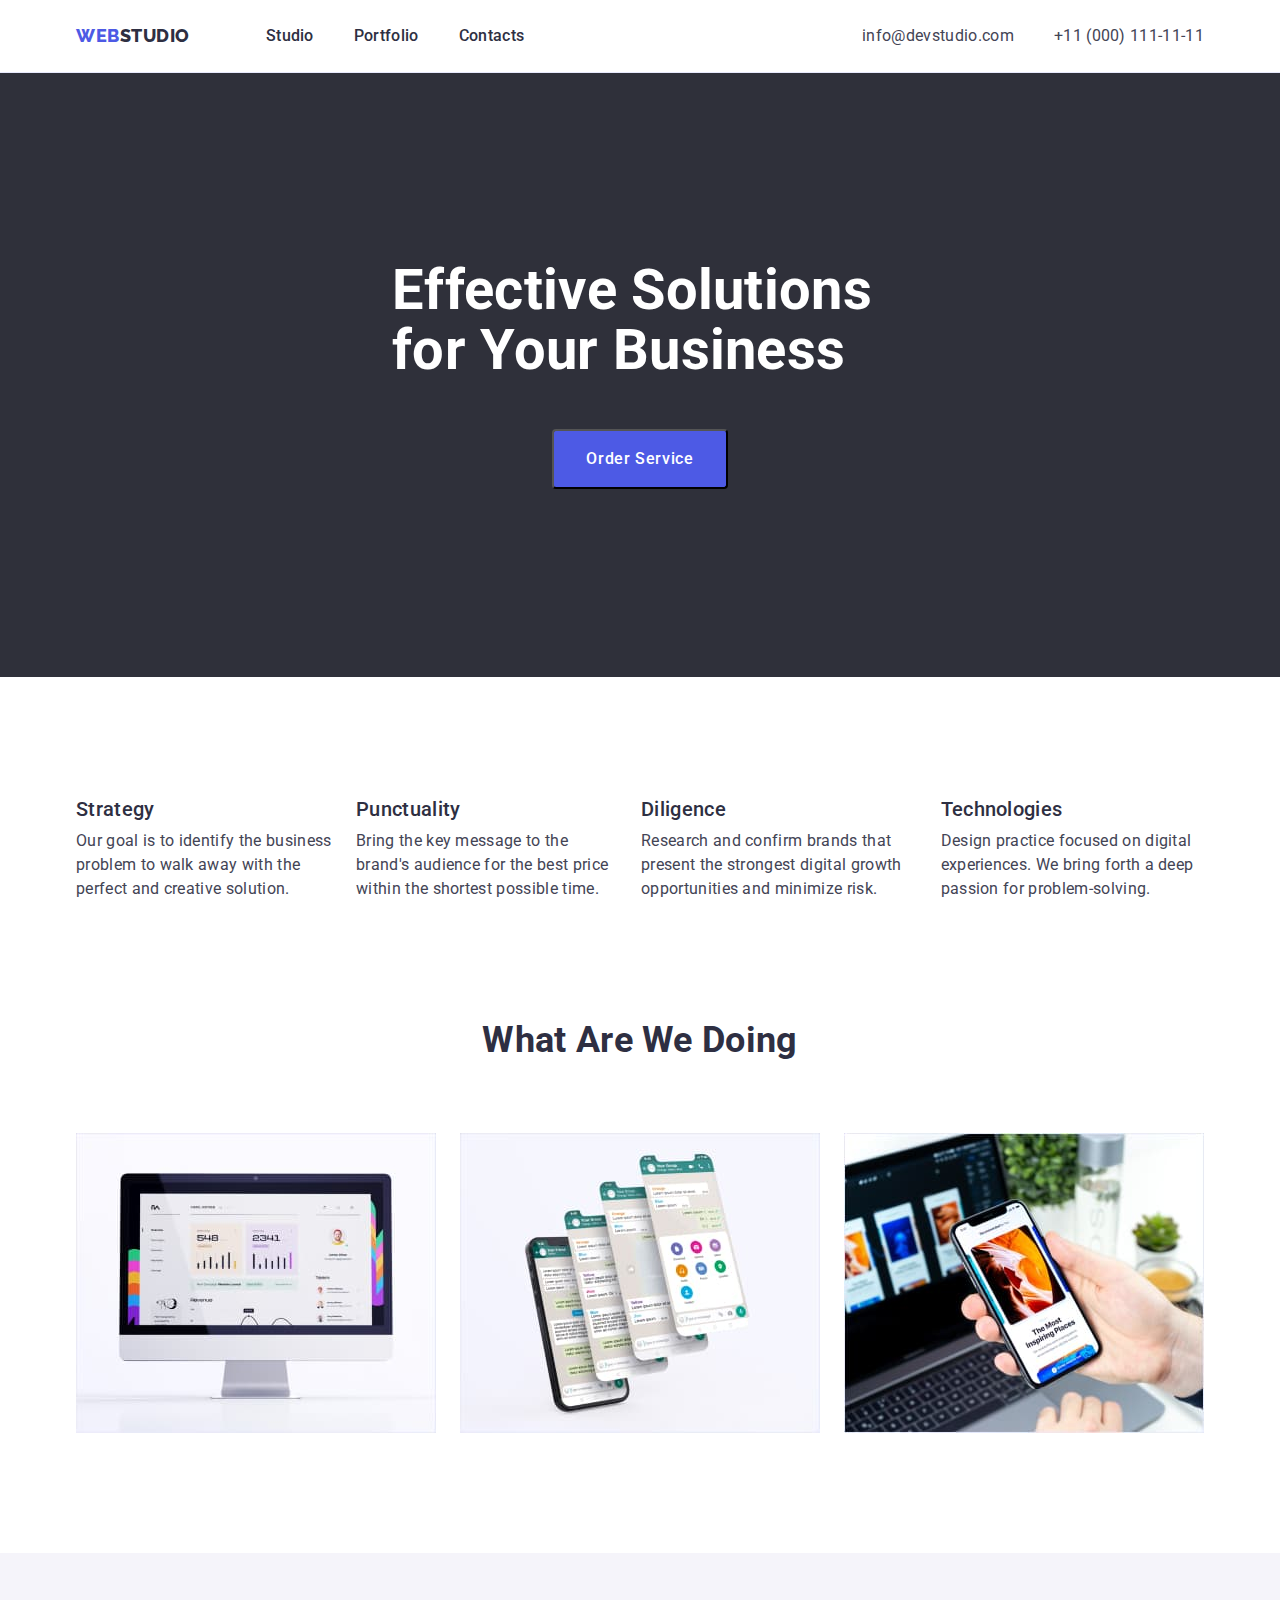
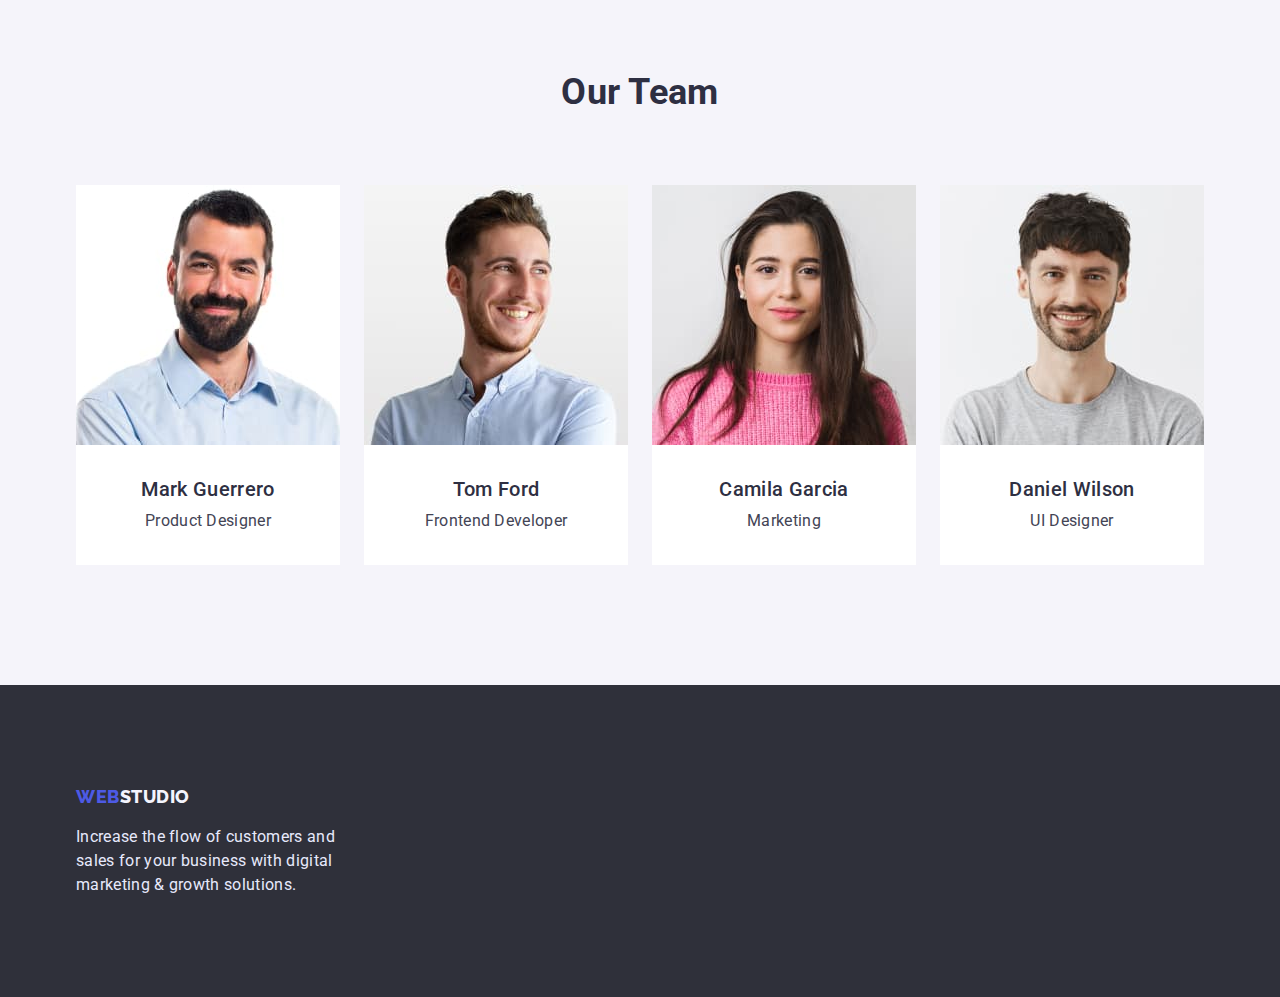
==== index.html @ ce70ad2a "Initial commit" ====
<!DOCTYPE html>
<html lang="en">
	<head>
		<meta charset="UTF-8" />
		<meta http-equiv="X-UA-Compatible" content="IE=edge" />
		<meta name="viewport" content="width=device-width, initial-scale=1.0" />
		<title>WebStudio</title>
		<link
			href="https://fonts.googleapis.com/css2?family=Raleway:wght@800&family=Roboto:wght@400;500;700;900&display=swap"
			rel="stylesheet"
		/>
		<link rel="stylesheet" href="https://cdn.jsdelivr.net/npm/modern-normalize@1.1.0/modern-normalize.min.css" />
		<link rel="stylesheet" href="css/styles.css" />
	</head>
	<body>
		<header class="page-header">
			<div class="conteiner page-header-conteiner">
				<nav class="nav">
					<a href="./index.html" class="logo-primary">WEB<span class="logo-secondary">STUDIO</span></a>
					<ul class="menu list">
						<li class="menu-item"><a href="./studio.html" class="link">Studio</a></li>
						<li class="menu-item"><a href="./portfolio.html" class="link">Portfolio</a></li>
						<li class="menu-item"><a href="contacts" class="link">Contacts</a></li>
					</ul>
				</nav>
				<ul class="list-contact">
					<li><a href="mailto:info@devstudio.com" class="header-address">info@devstudio.com</a></li>
					<li><a href="tel:+110001111111" class="header-address">+11 (000) 111-11-11</a></li>
				</ul>
			</div>
		</header>
		<!--Hero-->
		<main>
			<section class="hero">
				<div class="conteiner">
					<h1 class="hero-title">
						Effective Solutions for Your Business
					</h1>
					<button class="button-primary" type="button">Order Service</button>
				</div>
			</section>

			<section class="advan">
				<div class="conteiner">
					<h2 hidden>advantages</h2>
					<ul class="list li-advan">
						<li>
							<h3 class="advan-subtitle">Strategy</h3>
							<p class="advan-text">
								Our goal is to identify the business problem to walk away with the perfect and creative solution.
							</p>
						</li>
						<li>
							<h3 class="advan-subtitle">Punctuality</h3>
							<p class="advan-text">
								Bring the key message to the brand's audience for the best price within the shortest possible time.
							</p>
						</li>
						<li>
							<h3 class="advan-subtitle">Diligence</h3>
							<p class="advan-text">
								Research and confirm brands that present the strongest digital growth opportunities and minimize risk.
							</p>
						</li>
						<li>
							<h3 class="advan-subtitle">Technologies</h3>
							<p class="advan-text">
								Design practice focused on digital experiences. We bring forth a deep passion for problem-solving.
							</p>
						</li>
					</ul>
				</div>
			</section>
			<!--Our work-->
			<section class="work">
				<div class="conteiner">
					<h2 class="work-title">What are we doing</h2>
					<ul class="list li-work-img">
						<li>
							<img src="./images/img.jpg" alt="first" width="360" height="300" />
						</li>
						<li>
							<img src="./images/img2.jpg" alt="second" width="360" height="300" />
						</li>
						<li>
							<img src="./images/img3.jpg" alt="third" width="360" height="300" />
						</li>
					</ul>
				</div>
			</section>
			<!--Team-->
			<section class="team">
				<div class="conteiner">
					<h2 class="team-title">Our Team</h2>
					<ul class="list li-team">
						<li>
							<img src="./images/one.jpg" alt="firstu" width="264" />
							<div class="discr-team">
								<h3 class="team-subtitle">Mark Guerrero</h3>
								<p class="team-text">Product Designer</p>
							</div>
						</li>
						<li>
							<img src="./images/two.jpg" alt="firstm" width="264" />
							<div class="discr-team">
								<h3 class="team-subtitle">Tom Ford</h3>
								<p class="team-text">Frontend Developer</p>
							</div>
						</li>
						<li>
							<img src="./images/three.jpg" alt="secondm" width="264" />
							<div class="discr-team">
								<h3 class="team-subtitle">Camila Garcia</h3>
								<p class="team-text">Marketing</p>
							</div>
						</li>
						<li>
							<img src="./images/four.jpg" alt="thirdm" width="264" />
							<div class="discr-team">
								<h3 class="team-subtitle">Daniel Wilson</h3>
								<p class="team-text">UI Designer</p>
							</div>
						</li>
					</ul>
				</div>
			</section>
		</main>
		<footer class="footer">
			<div class="conteiner">
				<a href="./index.html" class="logo-primary-footer">WEB<span class="logo-secondary-footer">STUDIO</span></a>
				<p class="footer-info">
					Increase the flow of customers and sales for your business with digital marketing & growth solutions.
				</p>
			</div>
		</footer>
	</body>
</html>
---- css/styles.css ----
:root {
	--primary-text-color: #434455;
	--title-text-color: #2e2f42;
	--accent-color: #e5e5e5;
	--primary-white-color: #ffffff;
	--primary-links-color: #4d5ae5;
	--primary-background-color: #2f303a;
	--secondary-background-color: #f5f4fa;
}
body {
	color: var(--primary-text-color);
	font-family: Roboto, sans-serif;
	font-size: 16px;
	line-height: 1.5;
	letter-spacing: 0.02em;
}
h1,
h2,
h3,
h4,
p {
	margin-top: 0;
	margin-bottom: 0;
}

ul,
ol {
	margin-top: 0;
	margin-bottom: 0;
	padding-left: 0;
}

img {
	display: block;
	max-width: 100%;
	height: auto;
}
.conteiner {
	width: 1158px;
	margin-left: auto;
	margin-right: auto;
	padding-left: 15px;
	padding-right: 15px;
}
.conteiner-portfolio {
	display: flex;
	flex-wrap: wrap;
	gap: 48px 24px;
}

.list-contact {
	list-style: none;
	display: flex;
	margin-left: auto;
	gap: 40px;
}
.title-cover {
	display: none;
}
li {
	list-style: none;
}
.link,
.logo-primary,
.logo-secondary,
.logo-primary-footer,
.logo-secondary-footer,
.header-address,
.footer-address,
.footer-info,
.main-link,
.hero-link {
	text-decoration: none;
}
.page-header {
	padding-top: 24px;
	padding-bottom: 24px;
	background-color: var(--primary-white-color);
}
.page-header-conteiner {
	display: flex;
	align-items: center;
}
.nav {
	display: flex;
	align-items: center;
}
.menu {
	font-weight: 500;
	font-size: 16px;
	line-height: 1.5;
	letter-spacing: 0.02em;
	display: flex;
	align-items: center;
	margin-left: auto;
	margin-right: auto;
	gap: 40px;
}
.menu-item:not(:last-child) {
}
.logo-primary,
.logo-primary-footer {
	display: block;
	margin-right: 76px;
	color: var(--primary-links-color);
	font-family: "Raleway";
	font-style: normal;
	font-weight: 800;
	font-size: 18px;
	line-height: 1.33;
	letter-spacing: 0.03em;
	text-transform: uppercase;
}
.logo-secondary {
	color: var(--title-text-color);
}
.link {
	color: var(--title-text-color);
}
.link:hover,
.link:focus {
	color: var(--primary-links-color);
}
.header-address {
	color: var(--primary-text-color);
	font-style: normal;
}
.header-address:hover,
.header-address:focus {
	color: var(--primary-links-color);
}
.hero {
	padding: 188px 0px;
	background-color: var(--primary-background-color);
}
.hero-title {
	display: flex;
	width: 496px;
	margin-left: auto;
	margin-right: auto;
	margin-bottom: 48px;
	color: var(--primary-white-color);
	font-style: normal;
	font-weight: 700;
	font-size: 56px;
	line-height: 1.07;
}
.button-primary {
	padding: 16px 32px;
	gap: 10px;
	border-radius: 4px;
	display: flex;
	margin-left: auto;
	margin-right: auto;
	color: var(--primary-white-color);
	background-color: var(--primary-links-color);
	font-family: inherit;
	font-style: normal;
	font-weight: 500;
	font-size: 16px;
	line-height: 1.5;
	letter-spacing: 0.04em;
	cursor: pointer;
}
.button-primary:hover,
.button-primary:focus {
	background-color: #404bbf;
}
.advan {
	padding-top: 120px;
	padding-bottom: 120px;
	background-color: var(--primary-white-color);
}
.li-advan {
	display: flex;
	margin-left: auto;
	margin-right: auto;
	gap: 24px;
}

.advan-subtitle {
	margin-bottom: 8px;
	color: var(--title-text-color);
	font-weight: 500;
	font-size: 20px;
	line-height: 1.2;
}
.advan-text {
	color: var(--primary-text-color);
}
.work {
	padding-top: 0px;
	padding-bottom: 120px;
	background-color: var(--primary-white-color);
}
.li-work-img {
	display: flex;
	align-items: center;
	margin-left: auto;
	margin-right: auto;
	gap: 24px;
	max-width: 100%;
	height: auto;
}
.work-title {
	color: var(--title-text-color);
}
.work-title,
.team-title {
	margin-bottom: 72px;
	font-weight: 700;
	font-size: 36px;
	line-height: 1.11;
	text-align: center;
	text-transform: capitalize;
}
.team {
	padding-top: 120px;
	padding-bottom: 120px;
	background-color: var(--secondary-background-color);
}
.team-title {
	color: var(--title-text-color);
}
.li-team {
	display: flex;
	align-items: center;
	margin-left: auto;
	margin-right: auto;
	gap: 24px;
}
.discr-team {
	display: flex;
	flex-direction: column;
	padding: 32px 16px;
	background: #ffffff;
	text-align: center;
}
.team-subtitle {
	margin-bottom: 8px;
	color: var(--title-text-color);
	font-size: 20px;
	font-weight: 500;
	line-height: 1.2;
	text-align: center;
}
.team-text {
	color: var(--primary-text-color);
}
.footer {
	padding: 100px 0;
	background-color: var(--primary-background-color);
}
.logo-primary-footer {
	margin-bottom: 16px;
}
.logo-secondary-footer {
	color: #f4f4fd;
}
.footer-info {
	width: 264px;
	color: #e7e9fc;
}

/* css for another classes portfolio.html */
.page-header {
	border-top: none;
	border-bottom: 1px solid #e7e9fc;
}

.portfolio {
	padding-top: 96px;
	padding-bottom: 120px;
	background-color: var(--primary-white-color);
}
.li-list-conteiner-portfolio {
	flex-wrap: wrap;
	display: flex;
	gap: 48px 24px;
}
.li-title-cover {
	display: flex;
	gap: 24px;
	margin-bottom: 72px;
	justify-content: center;
}
.filters {
	border: 1px solid #e7e9fc;
	border-radius: 4px;
	padding: 12px 24px;
	background-color: #f4f4fd;
	color: var(--primary-links-color);
	font-size: 16px;
	line-height: 1.5;
	font-family: inherit;
	font-weight: 500;
	letter-spacing: 0.04em;
	cursor: pointer;
}
.filters:not(:last-child) {
	margin-right: 24px;
}
.filters:hover,
.filters:focus {
	border-color: var(--primary-links-color);
	background-color: var(--primary-links-color);
	color: var(--primary-white-color);
}
.projects {
	background-color: var(--primary-white-color);
}
.projects-subtitle {
	margin-bottom: 8px;
	color: var(--title-text-color);
	font-size: 20px;
	font-weight: 500;
	line-height: 1.2;
}
.projects-text {
	color: var(--primary-text-color);
}
.border-img-dscr {
	border: 1px solid #e7e9fc;
	border-top: none;
	padding: 32px 16px;
}
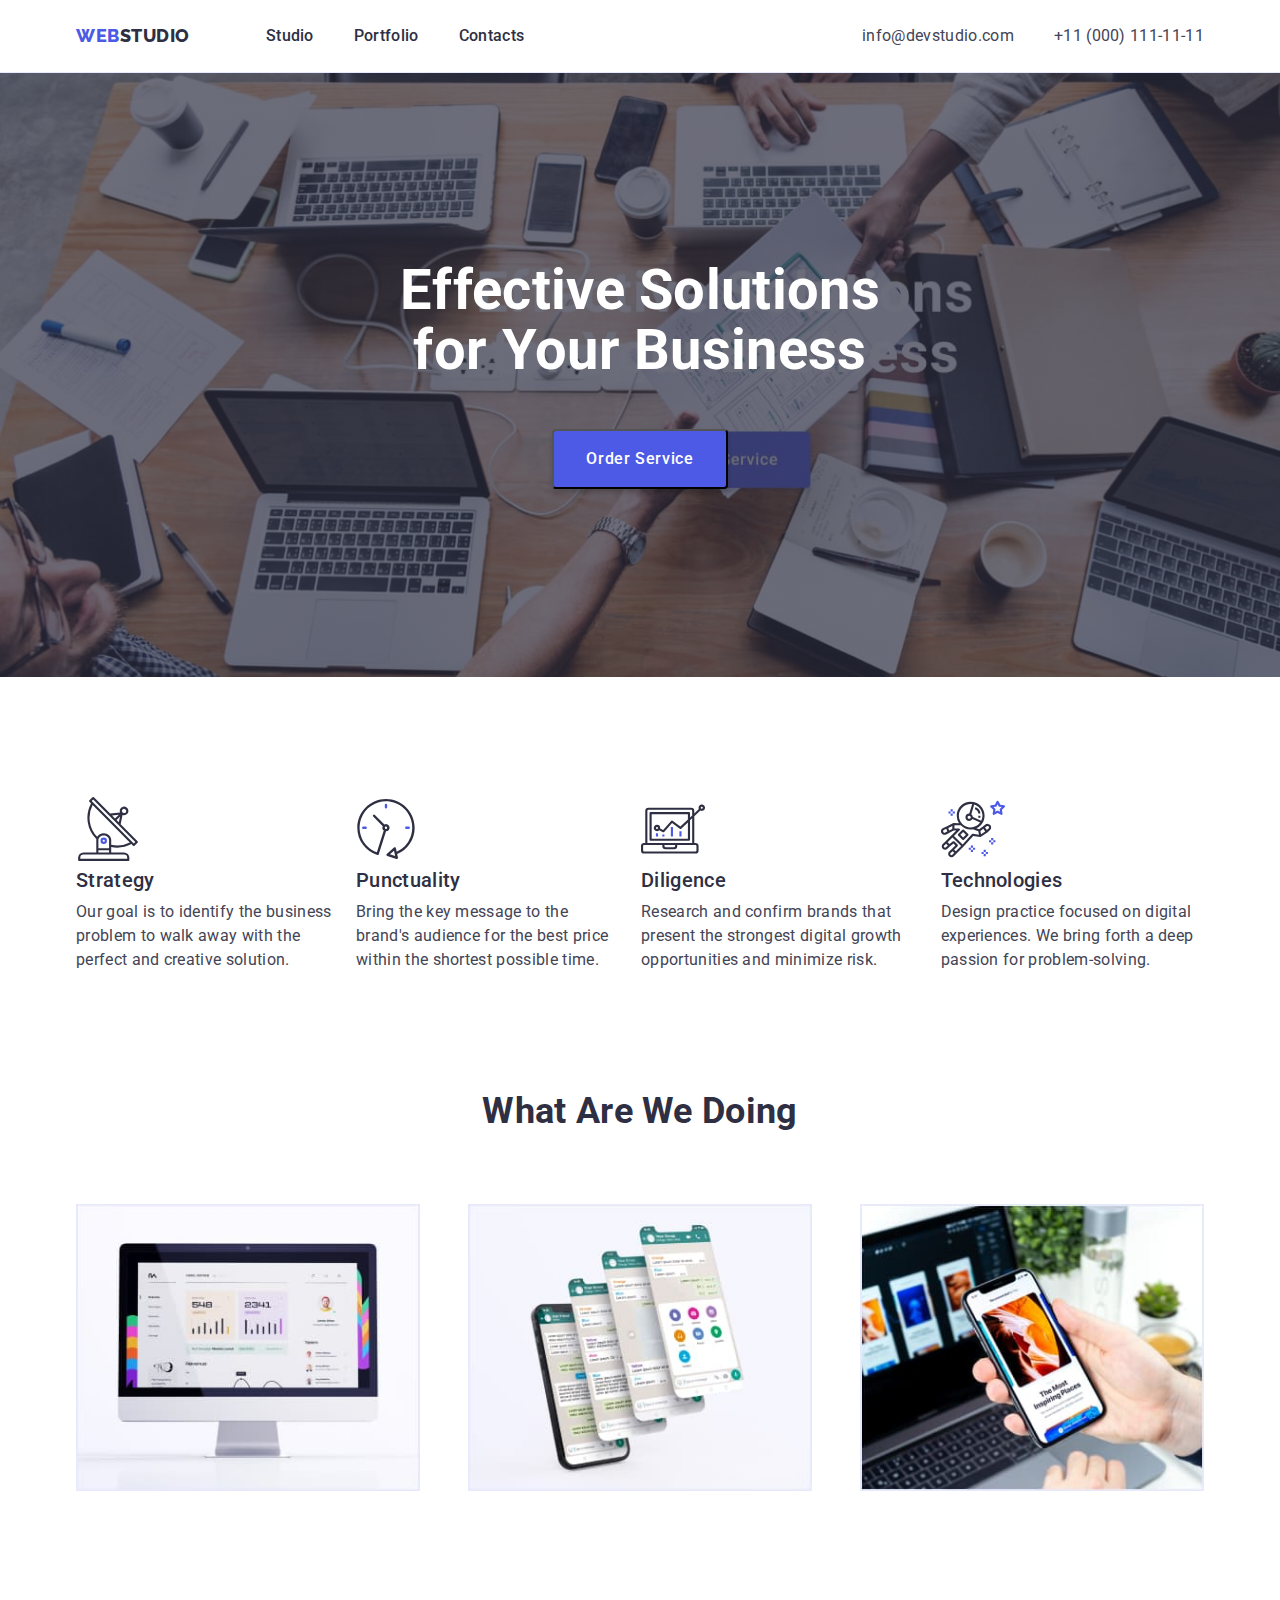
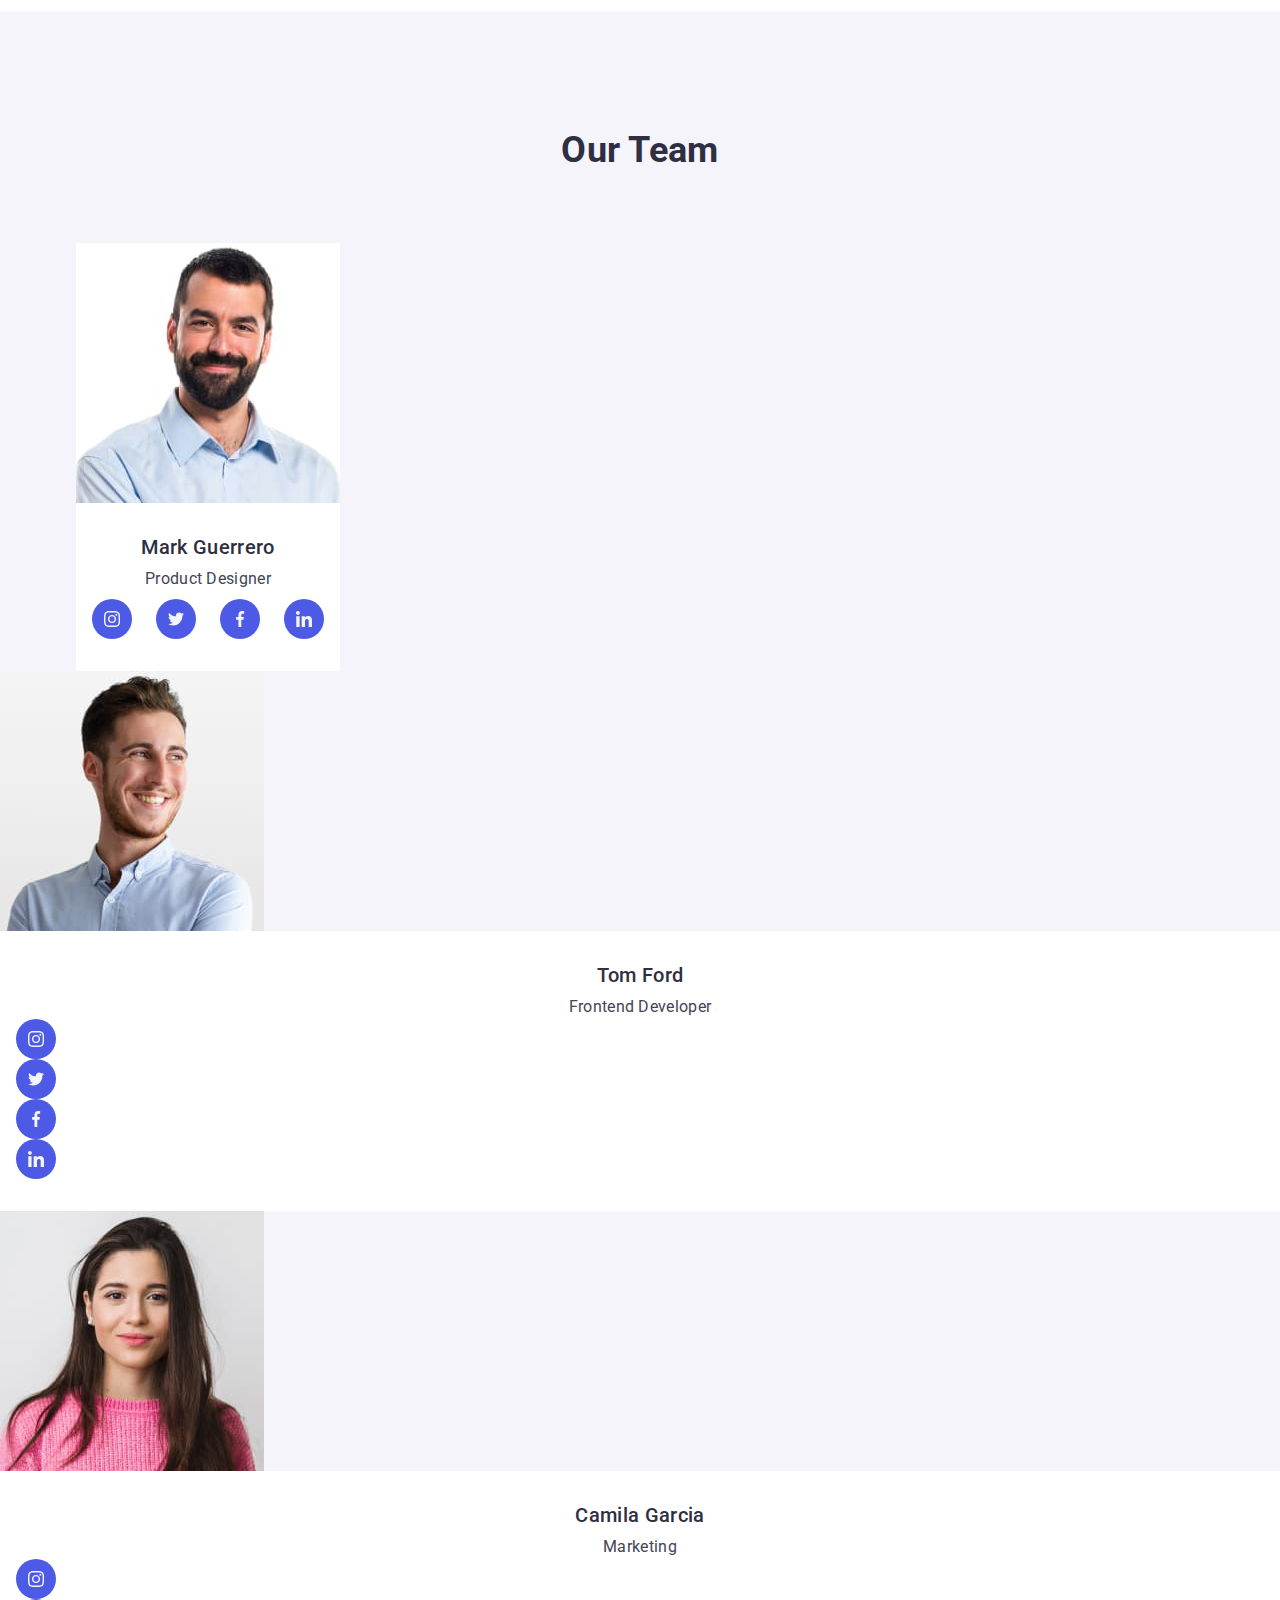
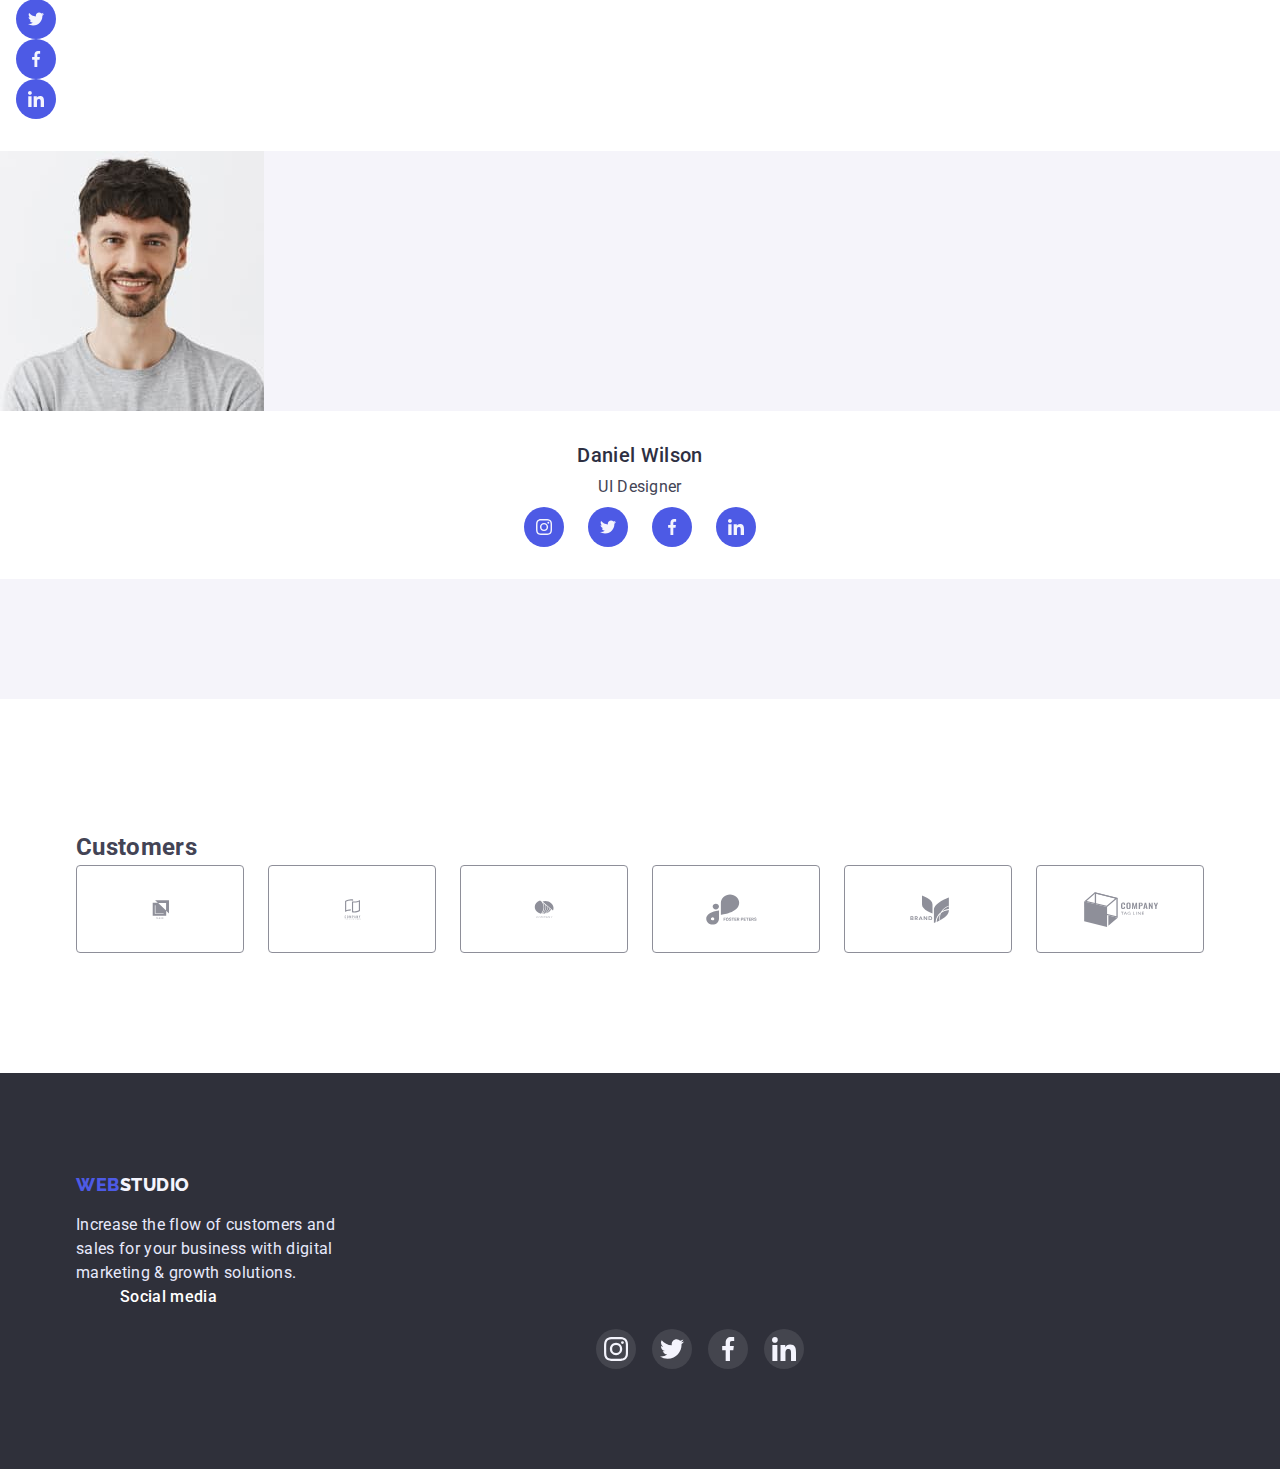
==== commit 9a5d3adf: "1" ====
--- a/index.html
+++ b/index.html
@@ -44,25 +44,45 @@
 				<div class="conteiner">
 					<h2 hidden>advantages</h2>
 					<ul class="list li-advan">
-						<li>
+						<li class="advan-li-item">
+							<div class="advan-box">
+								<svg class="advan-icon" width="64px" height="64px">
+									<use href="./images/sprite.svg#icon-antenna"></use>
+								</svg>
+							</div>
 							<h3 class="advan-subtitle">Strategy</h3>
 							<p class="advan-text">
 								Our goal is to identify the business problem to walk away with the perfect and creative solution.
 							</p>
 						</li>
-						<li>
+						<li class="advan-li-item">
+							<div class="advan-box">
+								<svg class="advan-icon" width="60px" height="64px">
+									<use href="./images/sprite.svg#icon-clock"></use>
+								</svg>
+							</div>
 							<h3 class="advan-subtitle">Punctuality</h3>
 							<p class="advan-text">
 								Bring the key message to the brand's audience for the best price within the shortest possible time.
 							</p>
 						</li>
-						<li>
+						<li class="advan-li-item">
+							<div class="advan-box">
+								<svg class="advan-icon" width="64px" height="64px">
+									<use href="./images/sprite.svg#icon-diagram"></use>
+								</svg>
+							</div>
 							<h3 class="advan-subtitle">Diligence</h3>
 							<p class="advan-text">
 								Research and confirm brands that present the strongest digital growth opportunities and minimize risk.
 							</p>
 						</li>
-						<li>
+						<li class="advan-li-item">
+							<div class="advan-box">
+								<svg class="advan-icon" width="64px" height="64px">
+									<use href="./images/sprite.svg#icon-astronaut"></use>
+								</svg>
+							</div>
 							<h3 class="advan-subtitle">Technologies</h3>
 							<p class="advan-text">
 								Design practice focused on digital experiences. We bring forth a deep passion for problem-solving.
@@ -76,13 +96,13 @@
 				<div class="conteiner">
 					<h2 class="work-title">What are we doing</h2>
 					<ul class="list li-work-img">
-						<li>
+						<li class="work-list-item">
 							<img src="./images/img.jpg" alt="first" width="360" height="300" />
 						</li>
-						<li>
+						<li class="work-list-item">
 							<img src="./images/img2.jpg" alt="second" width="360" height="300" />
 						</li>
-						<li>
+						<li class="work-list-item">
 							<img src="./images/img3.jpg" alt="third" width="360" height="300" />
 						</li>
 					</ul>
@@ -93,37 +113,216 @@
 				<div class="conteiner">
 					<h2 class="team-title">Our Team</h2>
 					<ul class="list li-team">
-						<li>
+						<li class="team-list">
 							<img src="./images/one.jpg" alt="firstu" width="264" />
 							<div class="discr-team">
 								<h3 class="team-subtitle">Mark Guerrero</h3>
 								<p class="team-text">Product Designer</p>
-							</div>
-						</li>
-						<li>
+								 <ul class="socnet-list">
+                <li>
+                  <a href="" class="socnet-link">
+                    <svg class="socnet-icon" width="16px" height="16px">
+                      <use href="./images/sprite.svg#icon-instagram"></use>
+                    </svg>
+                  </a>
+                </li>
+                <li>
+                  <a href="" class="socnet-link">
+                    <svg class="socnet-icon" width="16px" height="16px">
+                      <use href="./images/sprite.svg#icon-twitter"></use>
+                    </svg>
+                  </a>
+                </li>
+                <li>
+                  <a href="" class="socnet-link">
+                    <svg class="socnet-icon" width="16px" height="16px">
+                      <use href="./images/sprite.svg#icon-facebook"></use>
+                    </svg>
+                  </a>
+                </li>
+                <li>
+                  <a href="" class="socnet-link">
+                    <svg class="socnet-icon" width="16px" height="16px">
+                      <use href="./images/sprite.svg#icon-linkedin"></use>
+                    </svg>
+                  </a>
+                </li>
+              </ul>
+            </li>
+							</div>
+						</li>
+						<li class="team-list">
 							<img src="./images/two.jpg" alt="firstm" width="264" />
 							<div class="discr-team">
 								<h3 class="team-subtitle">Tom Ford</h3>
 								<p class="team-text">Frontend Developer</p>
-							</div>
-						</li>
-						<li>
+									 <ul class="socnet list">
+                <li>
+                  <a href="" class="socnet-link">
+                    <svg class="socnet-icon" width="16px" height="16px">
+                      <use href="./images/sprite.svg#icon-instagram"></use>
+                    </svg>
+                  </a>
+                </li>
+                <li>
+                  <a href="" class="socnet-link">
+                    <svg class="socnet-icon" width="16px" height="16px">
+                      <use href="./images/sprite.svg#icon-twitter"></use>
+                    </svg>
+                  </a>
+                </li>
+                <li>
+                  <a href="" class="socnet-link">
+                    <svg class="socnet-icon" width="16px" height="16px">
+                      <use href="./images/sprite.svg#icon-facebook"></use>
+                    </svg>
+                  </a>
+                </li>
+                <li>
+                  <a href="" class="socnet-link">
+                    <svg class="socnet-icon" width="16px" height="16px">
+                      <use href="./images/sprite.svg#icon-linkedin"></use>
+                    </svg>
+                  </a>
+                </li>
+              </ul>
+            </li>
+							</div>
+						</li>
+							</div>
+						</li>
+						<li class="team-list">
 							<img src="./images/three.jpg" alt="secondm" width="264" />
 							<div class="discr-team">
 								<h3 class="team-subtitle">Camila Garcia</h3>
 								<p class="team-text">Marketing</p>
-							</div>
-						</li>
-						<li>
+									 <ul class="socnet list">
+                <li>
+                  <a href="" class="socnet-link">
+                    <svg class="socnet-icon" width="16px" height="16px">
+                      <use href="./images/sprite.svg#icon-instagram"></use>
+                    </svg>
+                  </a>
+                </li>
+                <li>
+                  <a href="" class="socnet-link">
+                    <svg class="socnet-icon" width="16px" height="16px">
+                      <use href="./images/sprite.svg#icon-twitter"></use>
+                    </svg>
+                  </a>
+                </li>
+                <li>
+                  <a href="" class="socnet-link">
+                    <svg class="socnet-icon" width="16px" height="16px">
+                      <use href="./images/sprite.svg#icon-facebook"></use>
+                    </svg>
+                  </a>
+                </li>
+                <li>
+                  <a href="" class="socnet-link">
+                    <svg class="socnet-icon" width="16px" height="16px">
+                      <use href="./images/sprite.svg#icon-linkedin"></use>
+                    </svg>
+                  </a>
+                </li>
+              </ul>
+            </li>
+							</div>
+						</li>
+							</div>
+						</li>
+						<li class="team-list">
 							<img src="./images/four.jpg" alt="thirdm" width="264" />
 							<div class="discr-team">
 								<h3 class="team-subtitle">Daniel Wilson</h3>
 								<p class="team-text">UI Designer</p>
+									 <ul class="socnet-list">
+                <li>
+                  <a href="" class="socnet-link">
+                    <svg class="socnet-icon" width="16px" height="16px">
+                      <use href="./images/sprite.svg#icon-instagram"></use>
+                    </svg>
+                  </a>
+                </li>
+                <li>
+                  <a href="" class="socnet-link">
+                    <svg class="socnet-icon" width="16px" height="16px">
+                      <use href="./images/sprite.svg#icon-twitter"></use>
+                    </svg>
+                  </a>
+                </li>
+                <li>
+                  <a href="" class="socnet-link">
+                    <svg class="socnet-icon" width="16px" height="16px">
+                      <use href="./images/sprite.svg#icon-facebook"></use>
+                    </svg>
+                  </a>
+                </li>
+                <li>
+                  <a href="" class="socnet-link">
+                    <svg class="socnet-icon" width="16px" height="16px">
+                      <use href="./images/sprite.svg#icon-linkedin"></use>
+                    </svg>
+                  </a>
+                </li>
+              </ul>
+            </li>
+							</div>
+						</li>
 							</div>
 						</li>
 					</ul>
 				</div>
 			</section>
+			  <section class="customers-conteiner">
+        <div class="conteiner">
+          <h2 class="section-title">Customers</h2>
+          <ul class="list customer-list">
+            <li class="customer-list-item">
+              <a href="" class="customer-link">
+                <svg class="customer-icon" width="41px" height="47px">
+                  <use href="./images/sprite.svg#icon-company1"></use>
+                </svg>
+              </a>
+            </li>
+            <li class="customer-list-item">
+              <a href="" class="customer-link">
+                <svg class="customer-icon" width="40px" height="52px">
+                  <use href="./images/sprite.svg#icon-company2"></use>
+                </svg>
+              </a>
+            </li>
+            <li class="customer-list-item">
+              <a href="" class="customer-link">
+                <svg class="customer-icon" width="44px" height="41px">
+                  <use href="./images/sprite.svg#icon-company3"></use>
+                </svg>
+              </a>
+            </li>
+            <li class="customer-list-item">
+              <a href="" class="customer-link">
+                <svg class="customer-icon" width="84px" height="41px">
+                  <use href="./images/sprite.svg#icon-company4"></use>
+                </svg>
+              </a>
+            </li>
+            <li class="customer-list-item">
+              <a href="" class="customer-link">
+                <svg class="customer-icon" width="63px" height="45px">
+                  <use href="./images/sprite.svg#icon-company5"></use>
+                </svg>
+              </a>
+            </li>
+            <li class="customer-list-item">
+              <a href="" class="customer-link">
+                <svg class="customer-icon" width="94px" height="44px">
+                  <use href="./images/sprite.svg#icon-company6"></use>
+                </svg>
+              </a>
+            </li>
+          </ul>
+        </div>
+      </section>
 		</main>
 		<footer class="footer">
 			<div class="conteiner">
@@ -132,6 +331,39 @@
 					Increase the flow of customers and sales for your business with digital marketing & growth solutions.
 				</p>
 			</div>
+			 <div class="footer-socmed-block">
+          <p class="footer-socmed-text">Social media</p>
+          <ul class="list footer-socmed-list">
+            <li>
+              <a href="" class="footer-social-list-link">
+                <svg class="socmed-icon" width="24px" height="24px">
+                  <use href="./images/sprite.svg#icon-instagram"></use>
+                </svg>
+              </a>
+            </li>
+            <li>
+              <a href="" class="footer-social-list-link">
+                <svg class="socmed-icon" width="24px" height="24px">
+                  <use href="./images/sprite.svg#icon-twitter"></use>
+                </svg>
+              </a>
+            </li>
+            <li>
+              <a href="" class="footer-social-list-link">
+                <svg class="socmed-icon" width="24px" height="24px">
+                  <use href="./images/sprite.svg#icon-facebook"></use>
+                </svg>
+              </a>
+            </li>
+            <li>
+              <a href="" class="footer-social-list-link">
+                <svg class="socmed-icon" width="24px" height="24px">
+                  <use href="./images/sprite.svg#icon-linkedin"></use>
+                </svg>
+              </a>
+            </li>
+          </ul>
+        </div>
 		</footer>
 	</body>
 </html>
--- a/css/styles.css
+++ b/css/styles.css
@@ -6,6 +6,8 @@
 	--primary-links-color: #4d5ae5;
 	--primary-background-color: #2f303a;
 	--secondary-background-color: #f5f4fa;
+	--icons-fill-color: #8e8f99;
+	--footer-active-color: #31d0aa;
 }
 body {
 	color: var(--primary-text-color);
@@ -132,6 +134,12 @@
 .hero {
 	padding: 188px 0px;
 	background-color: var(--primary-background-color);
+	background-image: linear-gradient(rgba(46, 47, 66, 0.7), rgba(46, 47, 66, 0.7)), url(../images/hero.jpg);
+	max-width: 1440px;
+	background-size: cover;
+	background-repeat: no-repeat;
+	margin-left: auto;
+	margin-right: auto;
 }
 .hero-title {
 	display: flex;
@@ -143,13 +151,15 @@
 	font-style: normal;
 	font-weight: 700;
 	font-size: 56px;
+	text-align: center;
 	line-height: 1.07;
 }
 .button-primary {
+	box-shadow: 0px 4px 4px rgba(0, 0, 0, 0.15);
+	border-radius: 4px;
 	padding: 16px 32px;
 	gap: 10px;
 	border-radius: 4px;
-	display: flex;
 	margin-left: auto;
 	margin-right: auto;
 	color: var(--primary-white-color);
@@ -161,6 +171,7 @@
 	line-height: 1.5;
 	letter-spacing: 0.04em;
 	cursor: pointer;
+	display: block;
 }
 .button-primary:hover,
 .button-primary:focus {
@@ -192,6 +203,15 @@
 	padding-top: 0px;
 	padding-bottom: 120px;
 	background-color: var(--primary-white-color);
+}
+.work-list-item:not(:last-child) {
+	margin-right: 24px;
+}
+
+.work-list-item {
+	background: linear-gradient(0deg, rgba(77, 90, 229, 0.1), rgba(77, 90, 229, 0.1)), url(2368jpg);
+	background-blend-mode: soft-light, normal;
+	border: 1px solid #e7e9fc;
 }
 .li-work-img {
 	display: flex;
@@ -247,6 +267,61 @@
 .team-text {
 	color: var(--primary-text-color);
 }
+
+.socnet-link {
+	width: 40px;
+	height: 40px;
+	display: flex;
+	border-radius: 50%;
+	background-color: var(--primary-links-color);
+	justify-content: center;
+	align-items: center;
+}
+.socnet-link:hover,
+.socnet-link:focus {
+	background-color: #404bbf;
+}
+.socnet-list {
+	display: flex;
+	justify-content: center;
+	gap: 24px;
+	margin-top: 8px;
+}
+.socnet-icon {
+	fill: #f4f4fd;
+}
+.customers-conteiner {
+	padding-top: 130px;
+	padding-bottom: 120px;
+}
+
+.customer-list {
+	display: flex;
+	gap: 24px;
+}
+.customer-list-item > .customer-link {
+	width: 168px;
+	height: 88px;
+	border: 1px solid var(--icons-fill-color);
+	fill: var(--icons-fill-color);
+	border-radius: 4px;
+	display: flex;
+	justify-content: center;
+	align-items: center;
+}
+.customer-icon {
+	fill: var(--icons-fill-color);
+}
+.customer-list-item > .customer-link:hover .customer-icon,
+.customer-list-item > .customer-link:focus .customer-icon {
+	fill: #404bbf;
+}
+
+.customer-list-item > .customer-link:hover,
+.customer-list-item > .customer-link:focus {
+	border: 1px solid #404bbf;
+}
+
 .footer {
 	padding: 100px 0;
 	background-color: var(--primary-background-color);
@@ -260,6 +335,41 @@
 .footer-info {
 	width: 264px;
 	color: #e7e9fc;
+}
+.footer-socmed-list {
+	margin-top: 16px;
+}
+.footer-socmed-text {
+	color: var(--primary-white-color);
+	font-weight: 500;
+	letter-spacing: 0.02em;
+	margin-bottom: 20px;
+}
+
+.footer-socmed-block {
+	padding-left: 120px;
+}
+
+.footer-social-list-link {
+	width: 40px;
+	height: 40px;
+	display: flex;
+	border-radius: 50%;
+	background-color: rgba(255, 255, 255, 0.1);
+	justify-content: center;
+	align-items: center;
+}
+
+.footer-social-list-link:hover,
+.footer-social-list-link:focus {
+	background-color: var(--footer-active-color);
+}
+
+.footer-socmed-list {
+	display: flex;
+	justify-content: center;
+	gap: 16px;
+	margin-top: 8px;
 }
 
 /* css for another classes portfolio.html */
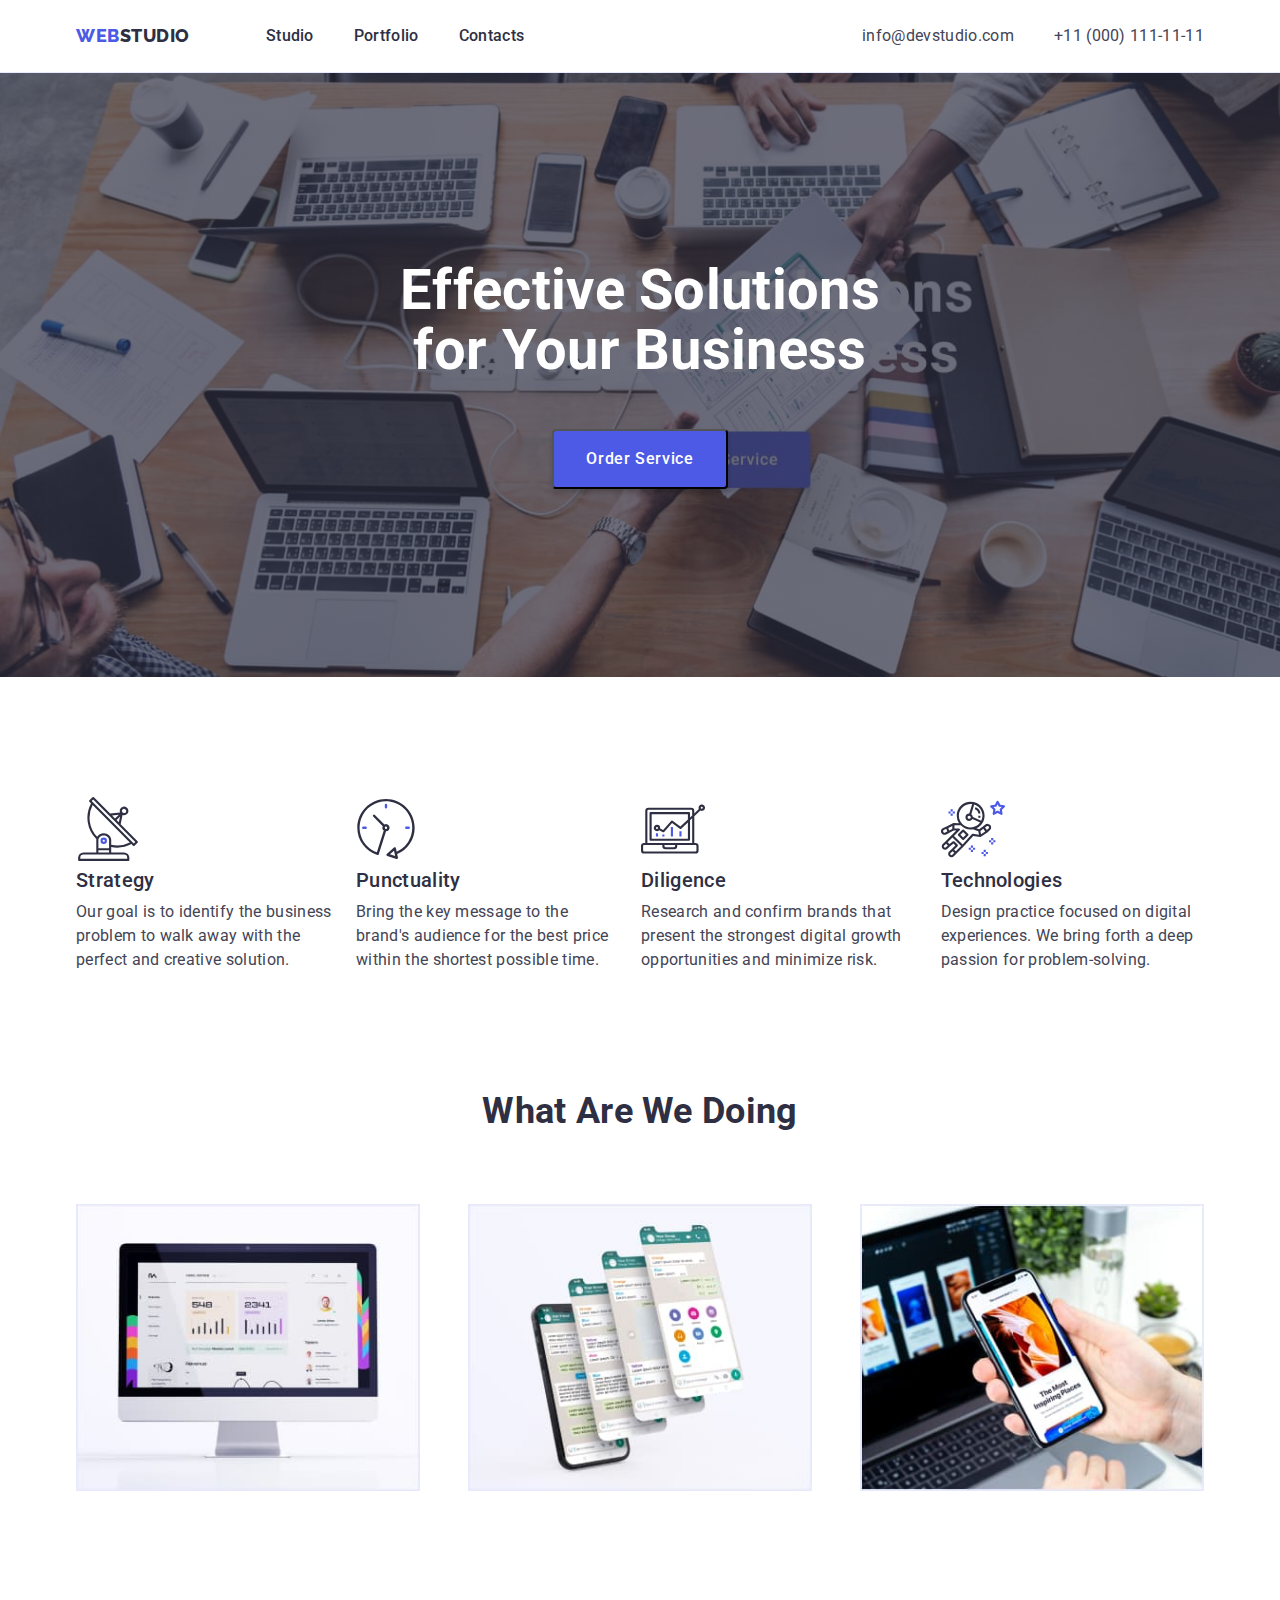
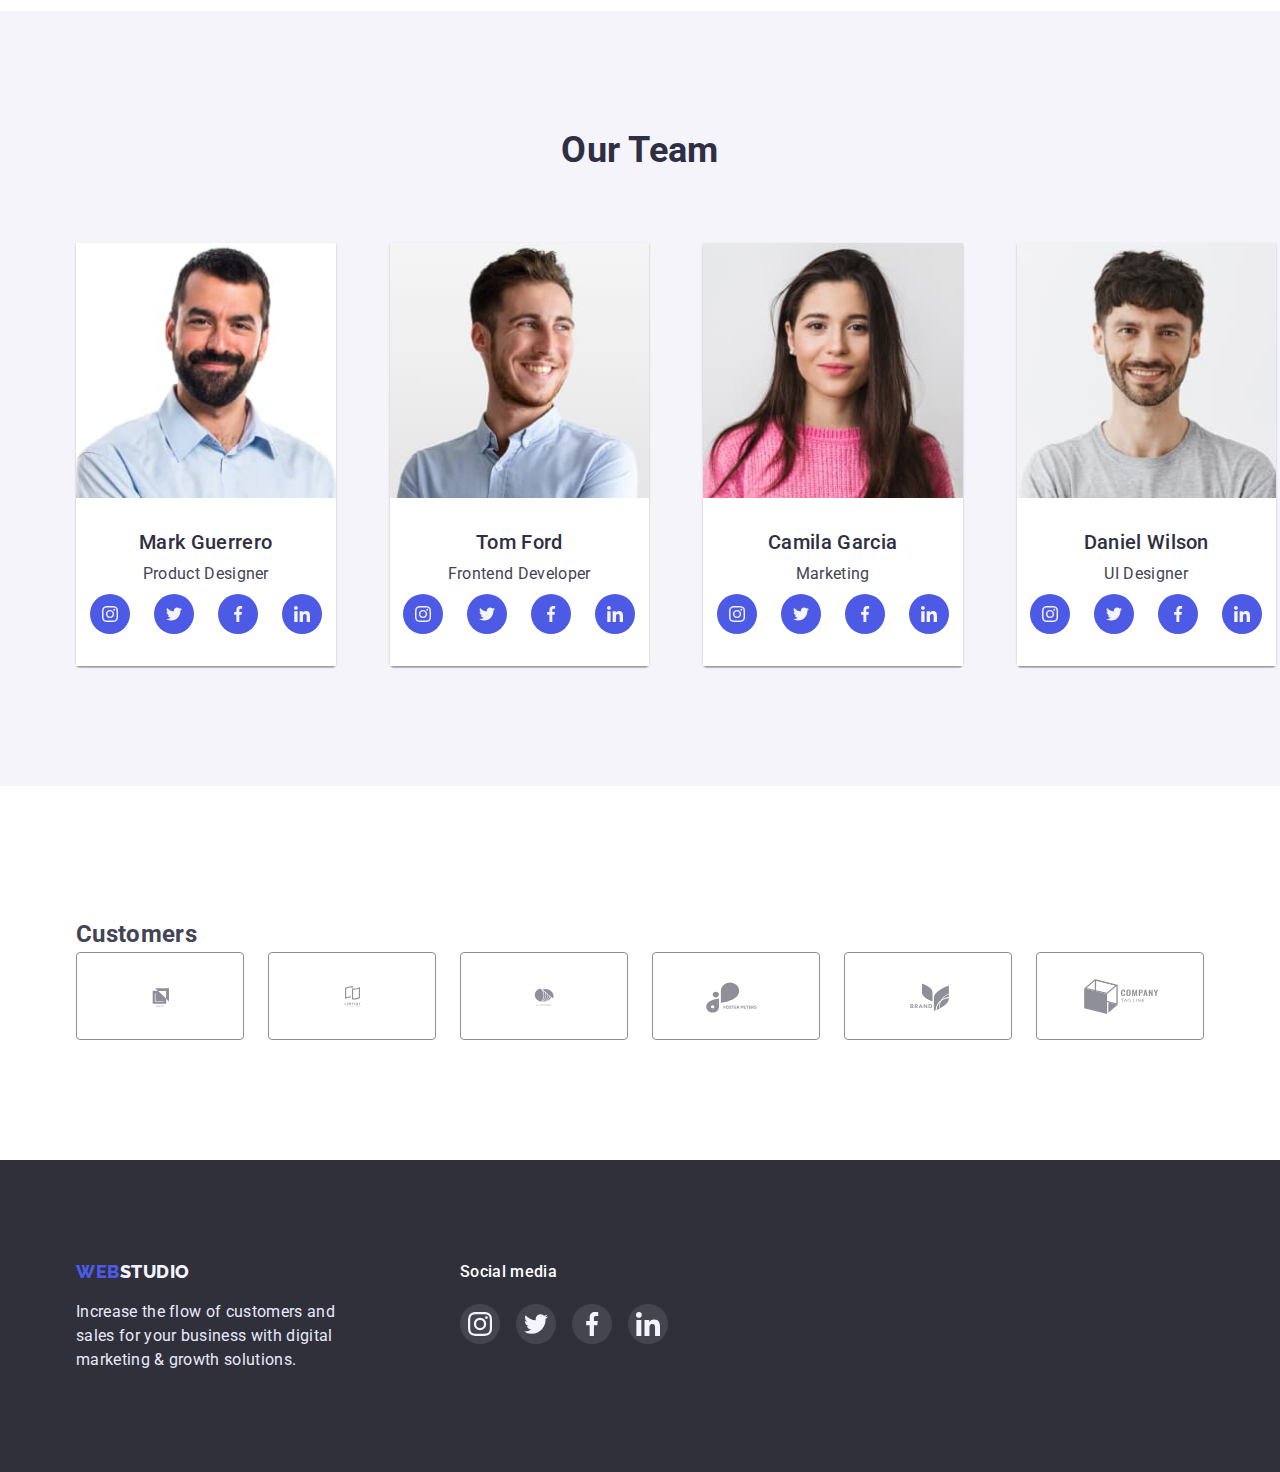
==== commit 8b05561d: "first attempt" ====
--- a/index.html
+++ b/index.html
@@ -118,37 +118,36 @@
 							<div class="discr-team">
 								<h3 class="team-subtitle">Mark Guerrero</h3>
 								<p class="team-text">Product Designer</p>
-								 <ul class="socnet-list">
-                <li>
-                  <a href="" class="socnet-link">
-                    <svg class="socnet-icon" width="16px" height="16px">
-                      <use href="./images/sprite.svg#icon-instagram"></use>
-                    </svg>
-                  </a>
-                </li>
-                <li>
-                  <a href="" class="socnet-link">
-                    <svg class="socnet-icon" width="16px" height="16px">
-                      <use href="./images/sprite.svg#icon-twitter"></use>
-                    </svg>
-                  </a>
-                </li>
-                <li>
-                  <a href="" class="socnet-link">
-                    <svg class="socnet-icon" width="16px" height="16px">
-                      <use href="./images/sprite.svg#icon-facebook"></use>
-                    </svg>
-                  </a>
-                </li>
-                <li>
-                  <a href="" class="socnet-link">
-                    <svg class="socnet-icon" width="16px" height="16px">
-                      <use href="./images/sprite.svg#icon-linkedin"></use>
-                    </svg>
-                  </a>
-                </li>
-              </ul>
-            </li>
+								<ul class="socnet-list">
+									<li>
+										<a href="" class="socnet-link">
+											<svg class="socnet-icon" width="16px" height="16px">
+												<use href="./images/sprite.svg#icon-instagram"></use>
+											</svg>
+										</a>
+									</li>
+									<li>
+										<a href="" class="socnet-link">
+											<svg class="socnet-icon" width="16px" height="16px">
+												<use href="./images/sprite.svg#icon-twitter"></use>
+											</svg>
+										</a>
+									</li>
+									<li>
+										<a href="" class="socnet-link">
+											<svg class="socnet-icon" width="16px" height="16px">
+												<use href="./images/sprite.svg#icon-facebook"></use>
+											</svg>
+										</a>
+									</li>
+									<li>
+										<a href="" class="socnet-link">
+											<svg class="socnet-icon" width="16px" height="16px">
+												<use href="./images/sprite.svg#icon-linkedin"></use>
+											</svg>
+										</a>
+									</li>
+								</ul>
 							</div>
 						</li>
 						<li class="team-list">
@@ -156,214 +155,210 @@
 							<div class="discr-team">
 								<h3 class="team-subtitle">Tom Ford</h3>
 								<p class="team-text">Frontend Developer</p>
-									 <ul class="socnet list">
-                <li>
-                  <a href="" class="socnet-link">
-                    <svg class="socnet-icon" width="16px" height="16px">
-                      <use href="./images/sprite.svg#icon-instagram"></use>
-                    </svg>
-                  </a>
-                </li>
-                <li>
-                  <a href="" class="socnet-link">
-                    <svg class="socnet-icon" width="16px" height="16px">
-                      <use href="./images/sprite.svg#icon-twitter"></use>
-                    </svg>
-                  </a>
-                </li>
-                <li>
-                  <a href="" class="socnet-link">
-                    <svg class="socnet-icon" width="16px" height="16px">
-                      <use href="./images/sprite.svg#icon-facebook"></use>
-                    </svg>
-                  </a>
-                </li>
-                <li>
-                  <a href="" class="socnet-link">
-                    <svg class="socnet-icon" width="16px" height="16px">
-                      <use href="./images/sprite.svg#icon-linkedin"></use>
-                    </svg>
-                  </a>
-                </li>
-              </ul>
-            </li>
-							</div>
-						</li>
-							</div>
-						</li>
+								<ul class="socnet-list">
+									<li>
+										<a href="" class="socnet-link">
+											<svg class="socnet-icon" width="16px" height="16px">
+												<use href="./images/sprite.svg#icon-instagram"></use>
+											</svg>
+										</a>
+									</li>
+									<li>
+										<a href="" class="socnet-link">
+											<svg class="socnet-icon" width="16px" height="16px">
+												<use href="./images/sprite.svg#icon-twitter"></use>
+											</svg>
+										</a>
+									</li>
+									<li>
+										<a href="" class="socnet-link">
+											<svg class="socnet-icon" width="16px" height="16px">
+												<use href="./images/sprite.svg#icon-facebook"></use>
+											</svg>
+										</a>
+									</li>
+									<li>
+										<a href="" class="socnet-link">
+											<svg class="socnet-icon" width="16px" height="16px">
+												<use href="./images/sprite.svg#icon-linkedin"></use>
+											</svg>
+										</a>
+									</li>
+								</ul>
+							</div>
+						</li>
+
 						<li class="team-list">
 							<img src="./images/three.jpg" alt="secondm" width="264" />
 							<div class="discr-team">
 								<h3 class="team-subtitle">Camila Garcia</h3>
 								<p class="team-text">Marketing</p>
-									 <ul class="socnet list">
-                <li>
-                  <a href="" class="socnet-link">
-                    <svg class="socnet-icon" width="16px" height="16px">
-                      <use href="./images/sprite.svg#icon-instagram"></use>
-                    </svg>
-                  </a>
-                </li>
-                <li>
-                  <a href="" class="socnet-link">
-                    <svg class="socnet-icon" width="16px" height="16px">
-                      <use href="./images/sprite.svg#icon-twitter"></use>
-                    </svg>
-                  </a>
-                </li>
-                <li>
-                  <a href="" class="socnet-link">
-                    <svg class="socnet-icon" width="16px" height="16px">
-                      <use href="./images/sprite.svg#icon-facebook"></use>
-                    </svg>
-                  </a>
-                </li>
-                <li>
-                  <a href="" class="socnet-link">
-                    <svg class="socnet-icon" width="16px" height="16px">
-                      <use href="./images/sprite.svg#icon-linkedin"></use>
-                    </svg>
-                  </a>
-                </li>
-              </ul>
-            </li>
-							</div>
-						</li>
-							</div>
-						</li>
+								<ul class="socnet-list">
+									<li>
+										<a href="" class="socnet-link">
+											<svg class="socnet-icon" width="16px" height="16px">
+												<use href="./images/sprite.svg#icon-instagram"></use>
+											</svg>
+										</a>
+									</li>
+									<li>
+										<a href="" class="socnet-link">
+											<svg class="socnet-icon" width="16px" height="16px">
+												<use href="./images/sprite.svg#icon-twitter"></use>
+											</svg>
+										</a>
+									</li>
+									<li>
+										<a href="" class="socnet-link">
+											<svg class="socnet-icon" width="16px" height="16px">
+												<use href="./images/sprite.svg#icon-facebook"></use>
+											</svg>
+										</a>
+									</li>
+									<li>
+										<a href="" class="socnet-link">
+											<svg class="socnet-icon" width="16px" height="16px">
+												<use href="./images/sprite.svg#icon-linkedin"></use>
+											</svg>
+										</a>
+									</li>
+								</ul>
+							</div>
+						</li>
+
 						<li class="team-list">
 							<img src="./images/four.jpg" alt="thirdm" width="264" />
 							<div class="discr-team">
 								<h3 class="team-subtitle">Daniel Wilson</h3>
 								<p class="team-text">UI Designer</p>
-									 <ul class="socnet-list">
-                <li>
-                  <a href="" class="socnet-link">
-                    <svg class="socnet-icon" width="16px" height="16px">
-                      <use href="./images/sprite.svg#icon-instagram"></use>
-                    </svg>
-                  </a>
-                </li>
-                <li>
-                  <a href="" class="socnet-link">
-                    <svg class="socnet-icon" width="16px" height="16px">
-                      <use href="./images/sprite.svg#icon-twitter"></use>
-                    </svg>
-                  </a>
-                </li>
-                <li>
-                  <a href="" class="socnet-link">
-                    <svg class="socnet-icon" width="16px" height="16px">
-                      <use href="./images/sprite.svg#icon-facebook"></use>
-                    </svg>
-                  </a>
-                </li>
-                <li>
-                  <a href="" class="socnet-link">
-                    <svg class="socnet-icon" width="16px" height="16px">
-                      <use href="./images/sprite.svg#icon-linkedin"></use>
-                    </svg>
-                  </a>
-                </li>
-              </ul>
-            </li>
-							</div>
-						</li>
-							</div>
-						</li>
-					</ul>
-				</div>
-			</section>
-			  <section class="customers-conteiner">
-        <div class="conteiner">
-          <h2 class="section-title">Customers</h2>
-          <ul class="list customer-list">
-            <li class="customer-list-item">
-              <a href="" class="customer-link">
-                <svg class="customer-icon" width="41px" height="47px">
-                  <use href="./images/sprite.svg#icon-company1"></use>
-                </svg>
-              </a>
-            </li>
-            <li class="customer-list-item">
-              <a href="" class="customer-link">
-                <svg class="customer-icon" width="40px" height="52px">
-                  <use href="./images/sprite.svg#icon-company2"></use>
-                </svg>
-              </a>
-            </li>
-            <li class="customer-list-item">
-              <a href="" class="customer-link">
-                <svg class="customer-icon" width="44px" height="41px">
-                  <use href="./images/sprite.svg#icon-company3"></use>
-                </svg>
-              </a>
-            </li>
-            <li class="customer-list-item">
-              <a href="" class="customer-link">
-                <svg class="customer-icon" width="84px" height="41px">
-                  <use href="./images/sprite.svg#icon-company4"></use>
-                </svg>
-              </a>
-            </li>
-            <li class="customer-list-item">
-              <a href="" class="customer-link">
-                <svg class="customer-icon" width="63px" height="45px">
-                  <use href="./images/sprite.svg#icon-company5"></use>
-                </svg>
-              </a>
-            </li>
-            <li class="customer-list-item">
-              <a href="" class="customer-link">
-                <svg class="customer-icon" width="94px" height="44px">
-                  <use href="./images/sprite.svg#icon-company6"></use>
-                </svg>
-              </a>
-            </li>
-          </ul>
-        </div>
-      </section>
+								<ul class="socnet-list">
+									<li>
+										<a href="" class="socnet-link">
+											<svg class="socnet-icon" width="16px" height="16px">
+												<use href="./images/sprite.svg#icon-instagram"></use>
+											</svg>
+										</a>
+									</li>
+									<li>
+										<a href="" class="socnet-link">
+											<svg class="socnet-icon" width="16px" height="16px">
+												<use href="./images/sprite.svg#icon-twitter"></use>
+											</svg>
+										</a>
+									</li>
+									<li>
+										<a href="" class="socnet-link">
+											<svg class="socnet-icon" width="16px" height="16px">
+												<use href="./images/sprite.svg#icon-facebook"></use>
+											</svg>
+										</a>
+									</li>
+									<li>
+										<a href="" class="socnet-link">
+											<svg class="socnet-icon" width="16px" height="16px">
+												<use href="./images/sprite.svg#icon-linkedin"></use>
+											</svg>
+										</a>
+									</li>
+								</ul>
+							</div>
+						</li>
+					</ul>
+				</div>
+			</section>
+
+			<section class="customers-conteiner">
+				<div class="conteiner">
+					<h2 class="section-title">Customers</h2>
+					<ul class="list customer-list">
+						<li class="customer-list-item">
+							<a href="" class="customer-link">
+								<svg class="customer-icon" width="41px" height="47px">
+									<use href="./images/sprite.svg#icon-company1"></use>
+								</svg>
+							</a>
+						</li>
+						<li class="customer-list-item">
+							<a href="" class="customer-link">
+								<svg class="customer-icon" width="40px" height="52px">
+									<use href="./images/sprite.svg#icon-company2"></use>
+								</svg>
+							</a>
+						</li>
+						<li class="customer-list-item">
+							<a href="" class="customer-link">
+								<svg class="customer-icon" width="44px" height="41px">
+									<use href="./images/sprite.svg#icon-company3"></use>
+								</svg>
+							</a>
+						</li>
+						<li class="customer-list-item">
+							<a href="" class="customer-link">
+								<svg class="customer-icon" width="84px" height="41px">
+									<use href="./images/sprite.svg#icon-company4"></use>
+								</svg>
+							</a>
+						</li>
+						<li class="customer-list-item">
+							<a href="" class="customer-link">
+								<svg class="customer-icon" width="63px" height="45px">
+									<use href="./images/sprite.svg#icon-company5"></use>
+								</svg>
+							</a>
+						</li>
+						<li class="customer-list-item">
+							<a href="" class="customer-link">
+								<svg class="customer-icon" width="94px" height="44px">
+									<use href="./images/sprite.svg#icon-company6"></use>
+								</svg>
+							</a>
+						</li>
+					</ul>
+				</div>
+			</section>
 		</main>
 		<footer class="footer">
 			<div class="conteiner">
-				<a href="./index.html" class="logo-primary-footer">WEB<span class="logo-secondary-footer">STUDIO</span></a>
-				<p class="footer-info">
-					Increase the flow of customers and sales for your business with digital marketing & growth solutions.
-				</p>
+				<div>
+					<a href="./index.html" class="logo-primary-footer">WEB<span class="logo-secondary-footer">STUDIO</span></a>
+					<p class="footer-info">
+						Increase the flow of customers and sales for your business with digital marketing & growth solutions.
+					</p>
+				</div>
+				<div class="footer-socmed-block">
+					<p class="footer-socmed-text">Social media</p>
+					<ul class="list footer-socmed-list">
+						<li>
+							<a href="" class="footer-social-list-link">
+								<svg class="socmed-icon" width="24px" height="24px">
+									<use href="./images/sprite.svg#icon-instagram"></use>
+								</svg>
+							</a>
+						</li>
+						<li>
+							<a href="" class="footer-social-list-link">
+								<svg class="socmed-icon" width="24px" height="24px">
+									<use href="./images/sprite.svg#icon-twitter"></use>
+								</svg>
+							</a>
+						</li>
+						<li>
+							<a href="" class="footer-social-list-link">
+								<svg class="socmed-icon" width="24px" height="24px">
+									<use href="./images/sprite.svg#icon-facebook"></use>
+								</svg>
+							</a>
+						</li>
+						<li>
+							<a href="" class="footer-social-list-link">
+								<svg class="socmed-icon" width="24px" height="24px">
+									<use href="./images/sprite.svg#icon-linkedin"></use>
+								</svg>
+							</a>
+						</li>
+					</ul>
+				</div>
 			</div>
-			 <div class="footer-socmed-block">
-          <p class="footer-socmed-text">Social media</p>
-          <ul class="list footer-socmed-list">
-            <li>
-              <a href="" class="footer-social-list-link">
-                <svg class="socmed-icon" width="24px" height="24px">
-                  <use href="./images/sprite.svg#icon-instagram"></use>
-                </svg>
-              </a>
-            </li>
-            <li>
-              <a href="" class="footer-social-list-link">
-                <svg class="socmed-icon" width="24px" height="24px">
-                  <use href="./images/sprite.svg#icon-twitter"></use>
-                </svg>
-              </a>
-            </li>
-            <li>
-              <a href="" class="footer-social-list-link">
-                <svg class="socmed-icon" width="24px" height="24px">
-                  <use href="./images/sprite.svg#icon-facebook"></use>
-                </svg>
-              </a>
-            </li>
-            <li>
-              <a href="" class="footer-social-list-link">
-                <svg class="socmed-icon" width="24px" height="24px">
-                  <use href="./images/sprite.svg#icon-linkedin"></use>
-                </svg>
-              </a>
-            </li>
-          </ul>
-        </div>
 		</footer>
 	</body>
 </html>
--- a/css/styles.css
+++ b/css/styles.css
@@ -239,6 +239,7 @@
 	padding-bottom: 120px;
 	background-color: var(--secondary-background-color);
 }
+
 .team-title {
 	color: var(--title-text-color);
 }
@@ -249,6 +250,15 @@
 	margin-right: auto;
 	gap: 24px;
 }
+
+.team-list {
+	width: calc((100% - 30px * 3) / 4);
+	margin-right: 30px;
+	background-color: var(--primary-white-color);
+	border-radius: 0px 0px 4px 4px;
+	box-shadow: 0px 2px 1px rgba(0, 0, 0, 0.2), 0px 1px 1px rgba(0, 0, 0, 0.14), 0px 1px 3px rgba(0, 0, 0, 0.12);
+}
+
 .discr-team {
 	display: flex;
 	flex-direction: column;
@@ -325,6 +335,9 @@
 .footer {
 	padding: 100px 0;
 	background-color: var(--primary-background-color);
+}
+.footer .conteiner {
+	display: flex;
 }
 .logo-primary-footer {
 	margin-bottom: 16px;
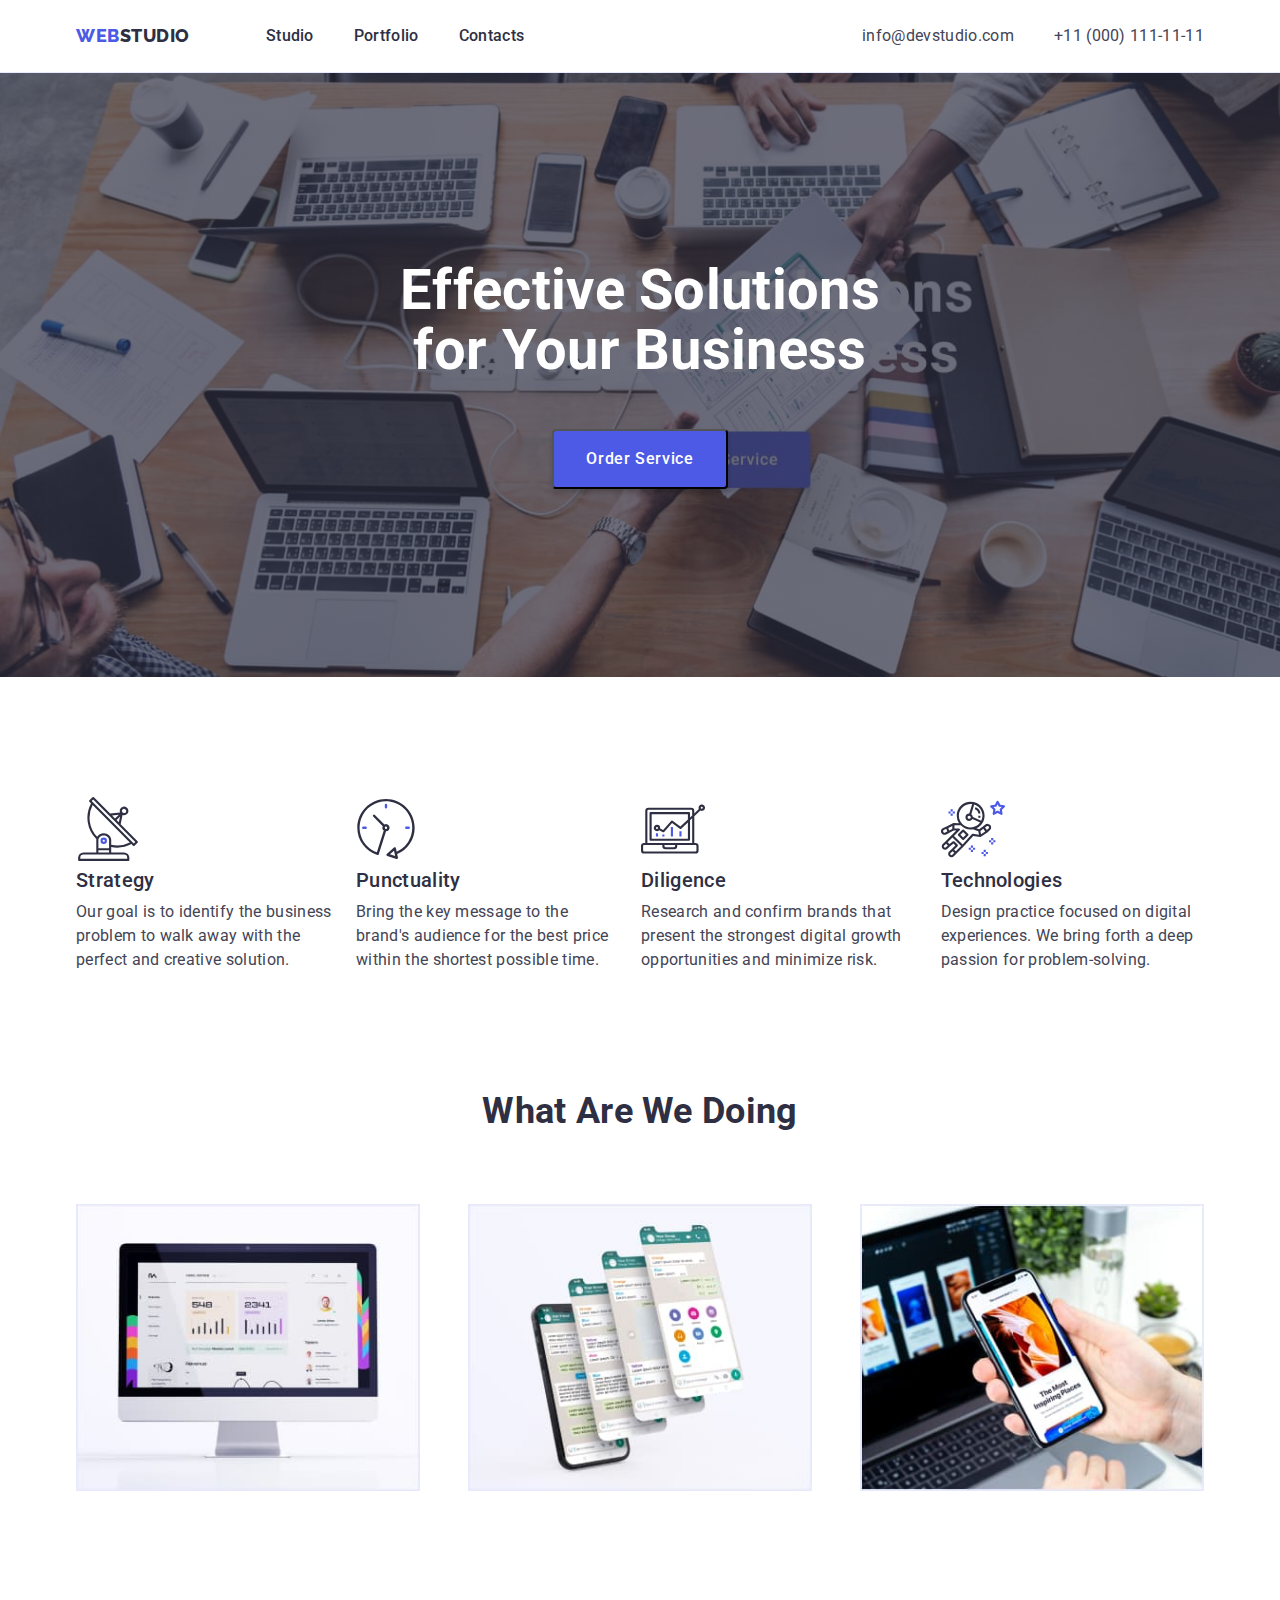
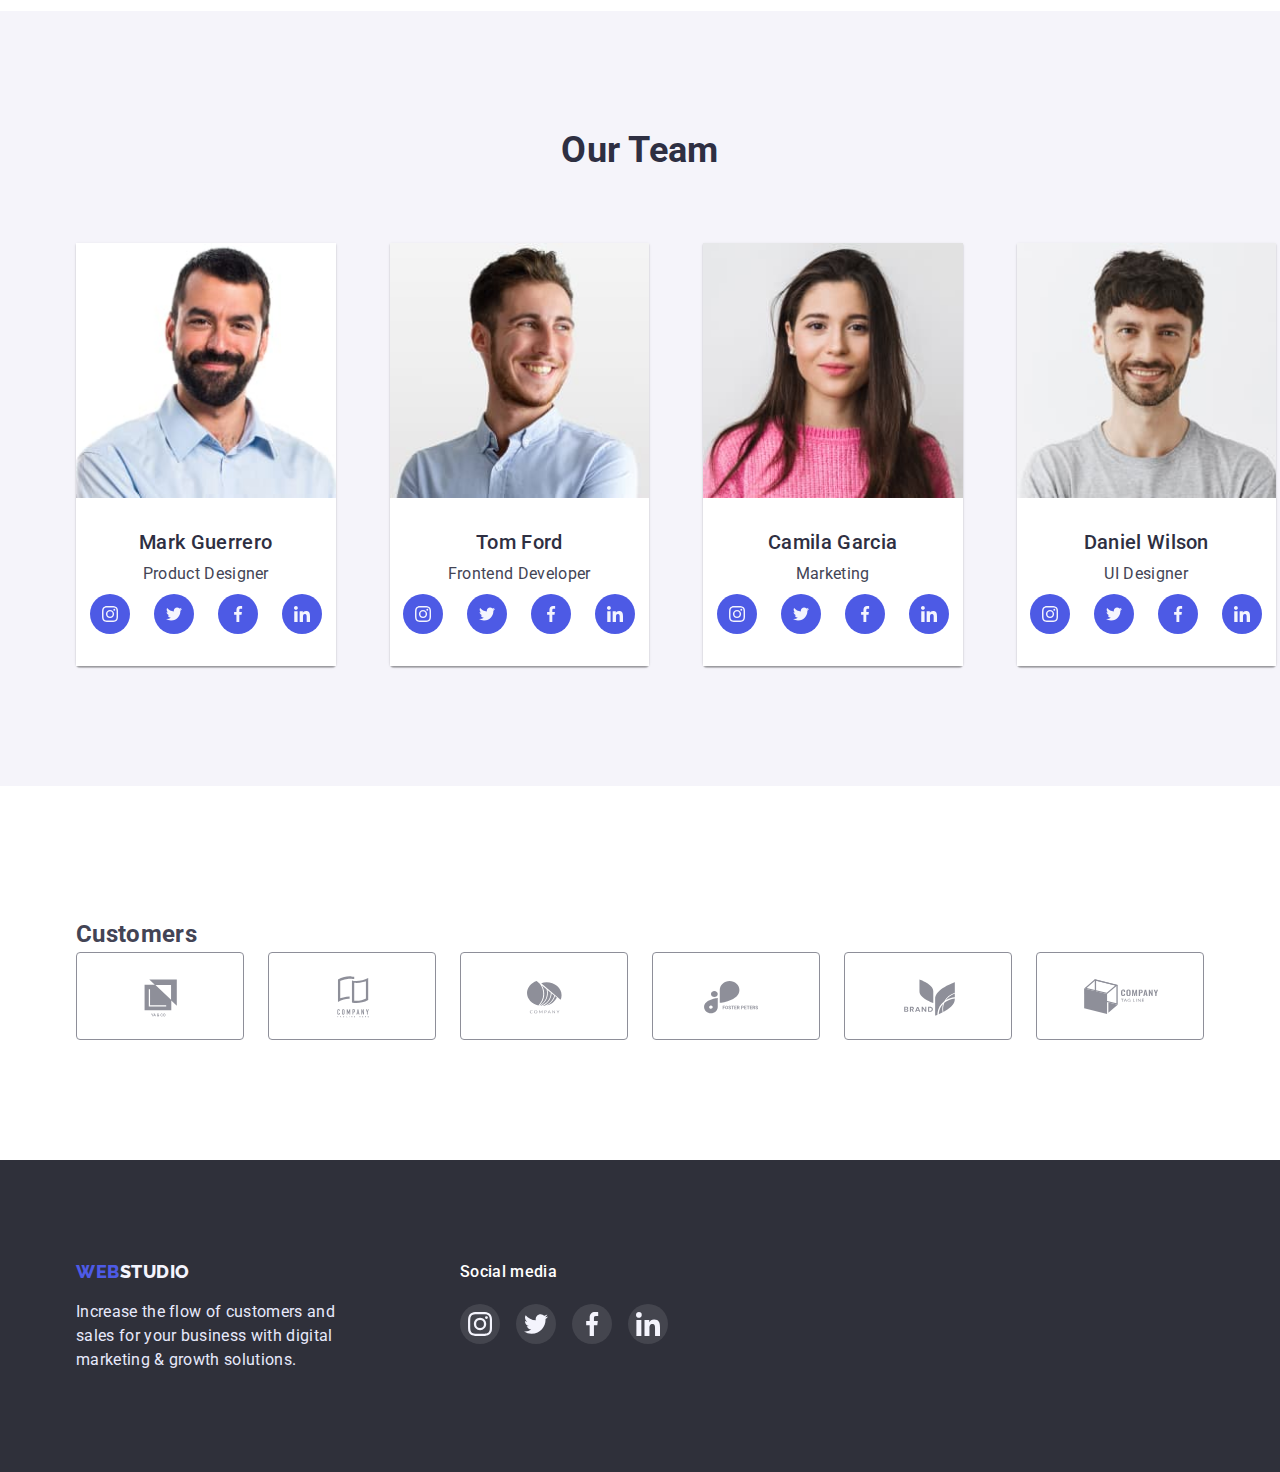
==== commit 4956b2de: "first" ====
--- a/index.html
+++ b/index.html
@@ -273,35 +273,35 @@
 					<ul class="list customer-list">
 						<li class="customer-list-item">
 							<a href="" class="customer-link">
-								<svg class="customer-icon" width="41px" height="47px">
+								<svg class="customer-icon" width="94px" height="44px">
 									<use href="./images/sprite.svg#icon-company1"></use>
 								</svg>
 							</a>
 						</li>
 						<li class="customer-list-item">
 							<a href="" class="customer-link">
-								<svg class="customer-icon" width="40px" height="52px">
+								<svg class="customer-icon" width="94px" height="44px">
 									<use href="./images/sprite.svg#icon-company2"></use>
 								</svg>
 							</a>
 						</li>
 						<li class="customer-list-item">
 							<a href="" class="customer-link">
-								<svg class="customer-icon" width="44px" height="41px">
+								<svg class="customer-icon" width="94px" height="44px">
 									<use href="./images/sprite.svg#icon-company3"></use>
 								</svg>
 							</a>
 						</li>
 						<li class="customer-list-item">
 							<a href="" class="customer-link">
-								<svg class="customer-icon" width="84px" height="41px">
+								<svg class="customer-icon" width="94px" height="44px">
 									<use href="./images/sprite.svg#icon-company4"></use>
 								</svg>
 							</a>
 						</li>
 						<li class="customer-list-item">
 							<a href="" class="customer-link">
-								<svg class="customer-icon" width="63px" height="45px">
+								<svg class="customer-icon" width="94px" height="45px">
 									<use href="./images/sprite.svg#icon-company5"></use>
 								</svg>
 							</a>
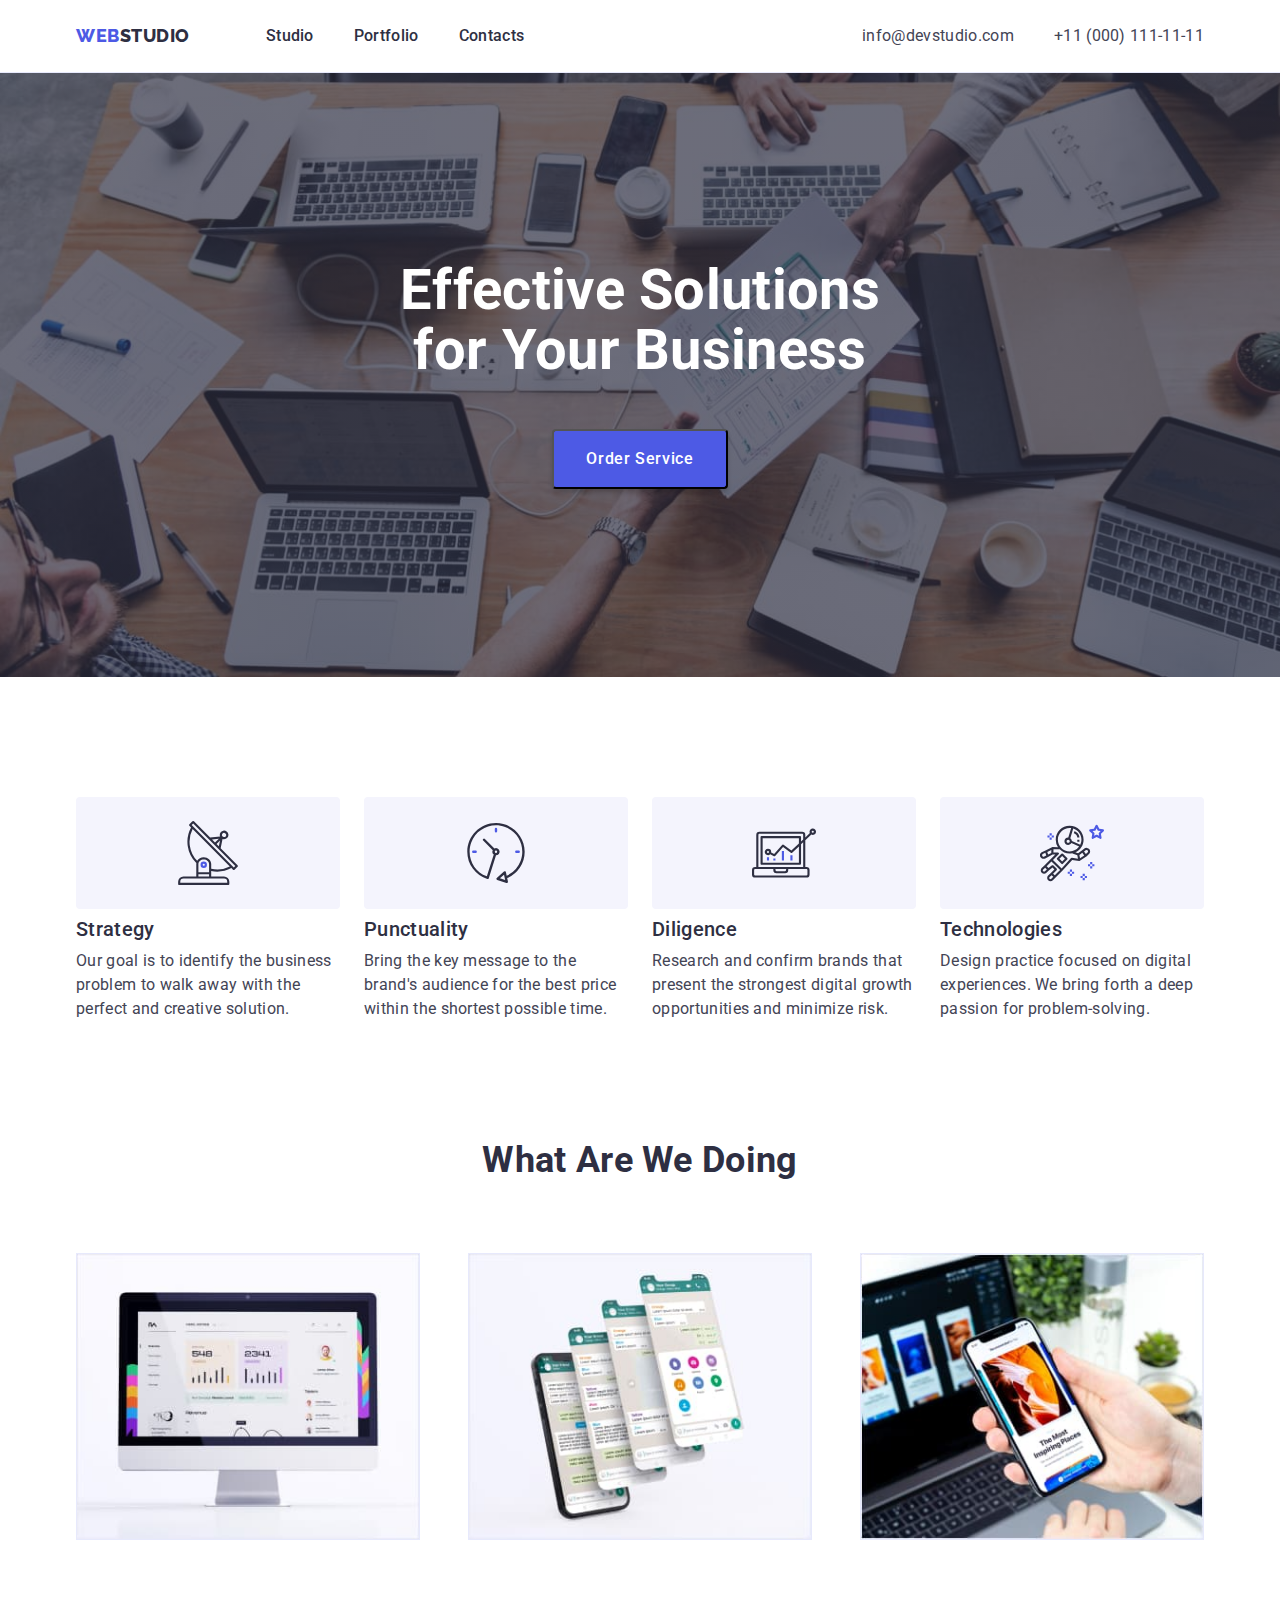
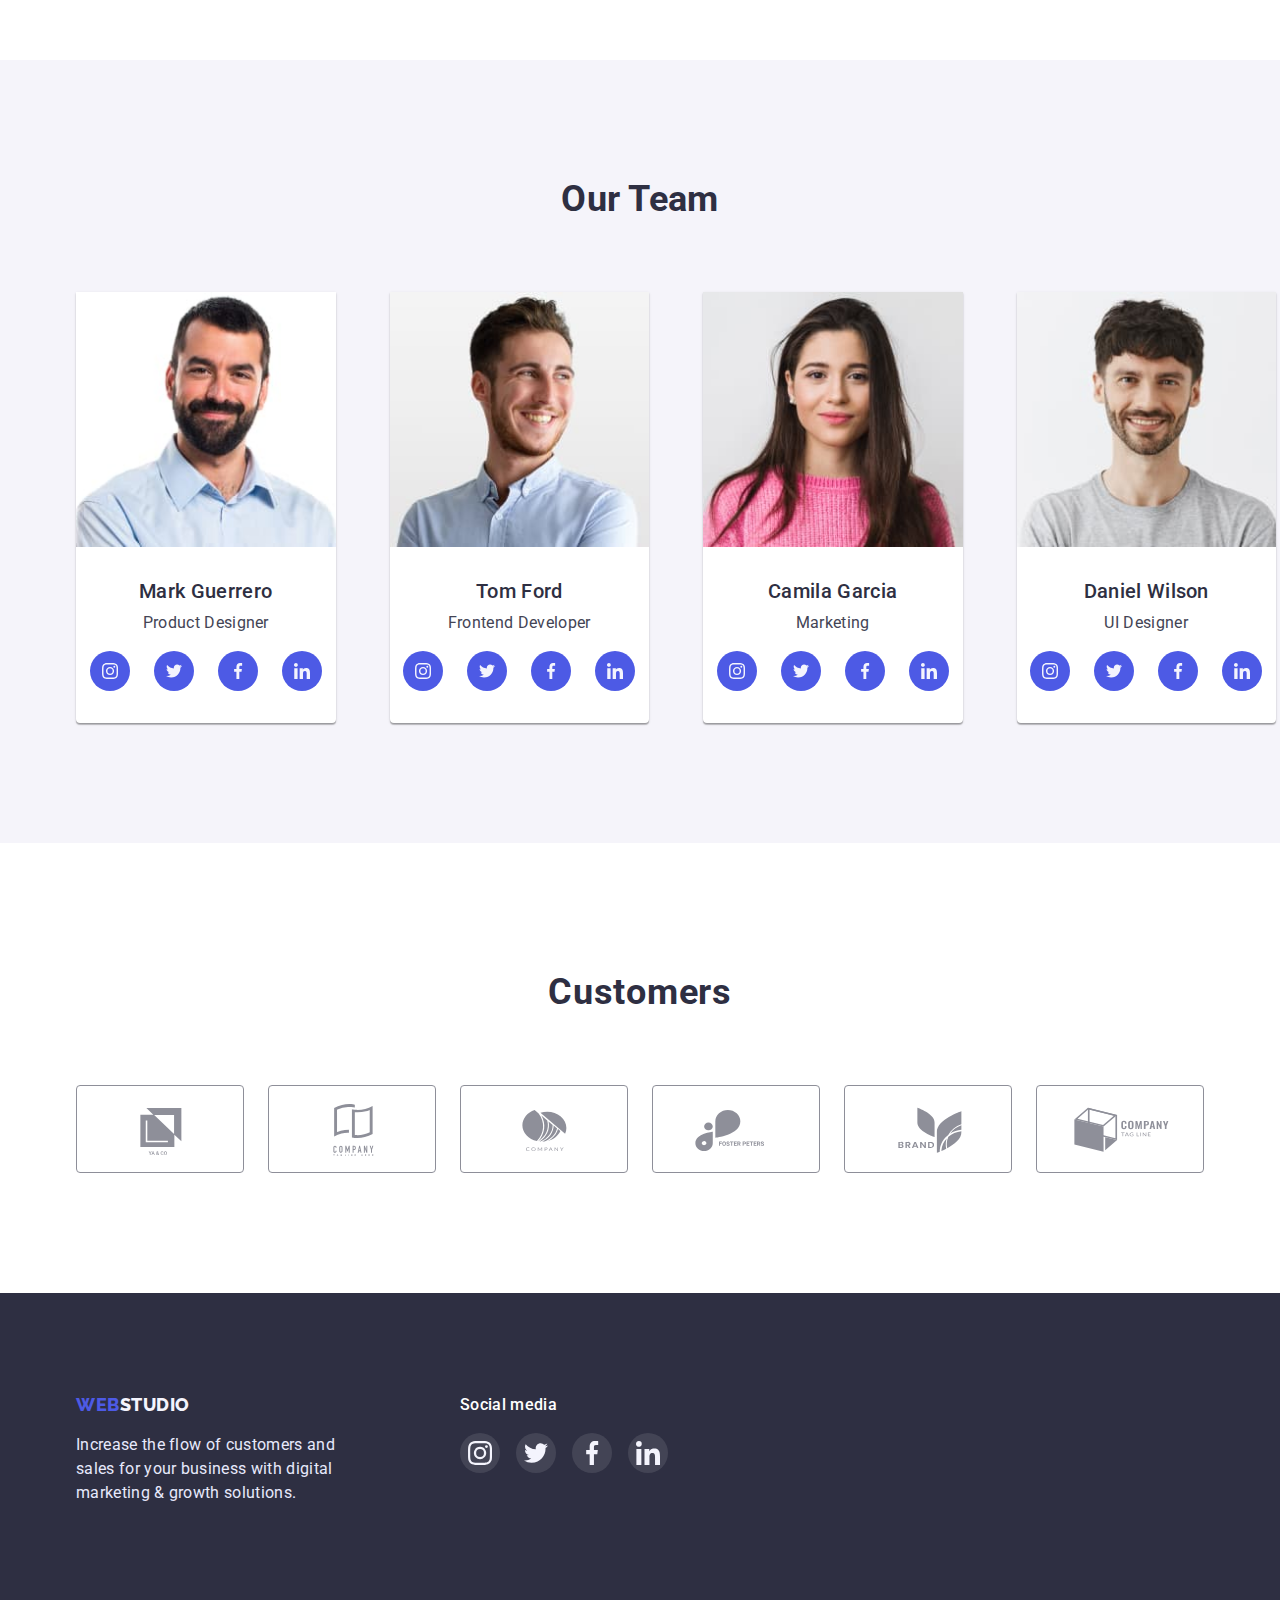
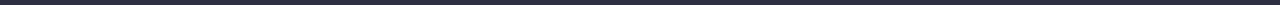
==== commit 4aab939e: "second" ====
--- a/index.html
+++ b/index.html
@@ -273,42 +273,42 @@
 					<ul class="list customer-list">
 						<li class="customer-list-item">
 							<a href="" class="customer-link">
-								<svg class="customer-icon" width="94px" height="44px">
+								<svg class="customer-icon" width="104px" height="56px">
 									<use href="./images/sprite.svg#icon-company1"></use>
 								</svg>
 							</a>
 						</li>
 						<li class="customer-list-item">
 							<a href="" class="customer-link">
-								<svg class="customer-icon" width="94px" height="44px">
+								<svg class="customer-icon" width="104px" height="56px">
 									<use href="./images/sprite.svg#icon-company2"></use>
 								</svg>
 							</a>
 						</li>
 						<li class="customer-list-item">
 							<a href="" class="customer-link">
-								<svg class="customer-icon" width="94px" height="44px">
+								<svg class="customer-icon" width="104px" height="56px">
 									<use href="./images/sprite.svg#icon-company3"></use>
 								</svg>
 							</a>
 						</li>
 						<li class="customer-list-item">
 							<a href="" class="customer-link">
-								<svg class="customer-icon" width="94px" height="44px">
+								<svg class="customer-icon" width="104px" height="56px">
 									<use href="./images/sprite.svg#icon-company4"></use>
 								</svg>
 							</a>
 						</li>
 						<li class="customer-list-item">
 							<a href="" class="customer-link">
-								<svg class="customer-icon" width="94px" height="45px">
+								<svg class="customer-icon" width="104px" height="56px">
 									<use href="./images/sprite.svg#icon-company5"></use>
 								</svg>
 							</a>
 						</li>
 						<li class="customer-list-item">
 							<a href="" class="customer-link">
-								<svg class="customer-icon" width="94px" height="44px">
+								<svg class="customer-icon" width="104px" height="56px">
 									<use href="./images/sprite.svg#icon-company6"></use>
 								</svg>
 							</a>
--- a/css/styles.css
+++ b/css/styles.css
@@ -78,6 +78,7 @@
 	padding-top: 24px;
 	padding-bottom: 24px;
 	background-color: var(--primary-white-color);
+	box-shadow: 0px 2px 1px rgba(46, 47, 66, 0.08), 0px 1px 1px rgba(46, 47, 66, 0.16), 0px 1px 6px rgba(46, 47, 66, 0.08);
 }
 .page-header-conteiner {
 	display: flex;
@@ -199,6 +200,18 @@
 .advan-text {
 	color: var(--primary-text-color);
 }
+
+.advan-box {
+	width: 264px;
+	height: 112px;
+	margin-bottom: 8px;
+	background: #f4f4fd;
+	border-radius: 4px;
+	display: flex;
+	justify-content: center;
+	align-items: center;
+}
+
 .work {
 	padding-top: 0px;
 	padding-bottom: 120px;
@@ -260,10 +273,8 @@
 }
 
 .discr-team {
-	display: flex;
 	flex-direction: column;
 	padding: 32px 16px;
-	background: #ffffff;
 	text-align: center;
 }
 .team-subtitle {
@@ -276,6 +287,7 @@
 }
 .team-text {
 	color: var(--primary-text-color);
+	margin-bottom: 16px;
 }
 
 .socnet-link {
@@ -309,32 +321,38 @@
 	display: flex;
 	gap: 24px;
 }
-.customer-list-item > .customer-link {
+.customer-link {
 	width: 168px;
 	height: 88px;
 	border: 1px solid var(--icons-fill-color);
-	fill: var(--icons-fill-color);
+	color: var(--icons-fill-color);
 	border-radius: 4px;
 	display: flex;
 	justify-content: center;
 	align-items: center;
 }
 .customer-icon {
-	fill: var(--icons-fill-color);
-}
-.customer-list-item > .customer-link:hover .customer-icon,
-.customer-list-item > .customer-link:focus .customer-icon {
-	fill: #404bbf;
-}
-
-.customer-list-item > .customer-link:hover,
-.customer-list-item > .customer-link:focus {
-	border: 1px solid #404bbf;
-}
-
+	fill: currentColor;
+}
+
+.customer-link:hover,
+.customer-link:focus {
+	color: #404bbf;
+	border-color: #404bbf;
+}
+.section-title {
+	margin-bottom: 72px;
+	color: var(--title-text-color);
+	font-weight: 700;
+	font-size: 36px;
+	line-height: 1.1;
+	text-align: center;
+	letter-spacing: 0.02em;
+	text-transform: capitalize;
+}
 .footer {
 	padding: 100px 0;
-	background-color: var(--primary-background-color);
+	background-color: var(--title-text-color);
 }
 .footer .conteiner {
 	display: flex;
@@ -349,18 +367,14 @@
 	width: 264px;
 	color: #e7e9fc;
 }
-.footer-socmed-list {
-	margin-top: 16px;
-}
 .footer-socmed-text {
 	color: var(--primary-white-color);
 	font-weight: 500;
-	letter-spacing: 0.02em;
-	margin-bottom: 20px;
+	margin-bottom: 16px;
 }
 
 .footer-socmed-block {
-	padding-left: 120px;
+	margin-left: 120px;
 }
 
 .footer-social-list-link {
@@ -387,7 +401,6 @@
 
 /* css for another classes portfolio.html */
 .page-header {
-	border-top: none;
 	border-bottom: 1px solid #e7e9fc;
 }
 
@@ -428,7 +441,9 @@
 	border-color: var(--primary-links-color);
 	background-color: var(--primary-links-color);
 	color: var(--primary-white-color);
-}
+	box-shadow: 1px 4px 6px rgba(0, 0, 0, 0.16), 0px 4px 4px rgba(0, 0, 0, 0.06), 0px 1px 1px rgba(0, 0, 0, 0.12);
+}
+
 .projects {
 	background-color: var(--primary-white-color);
 }
